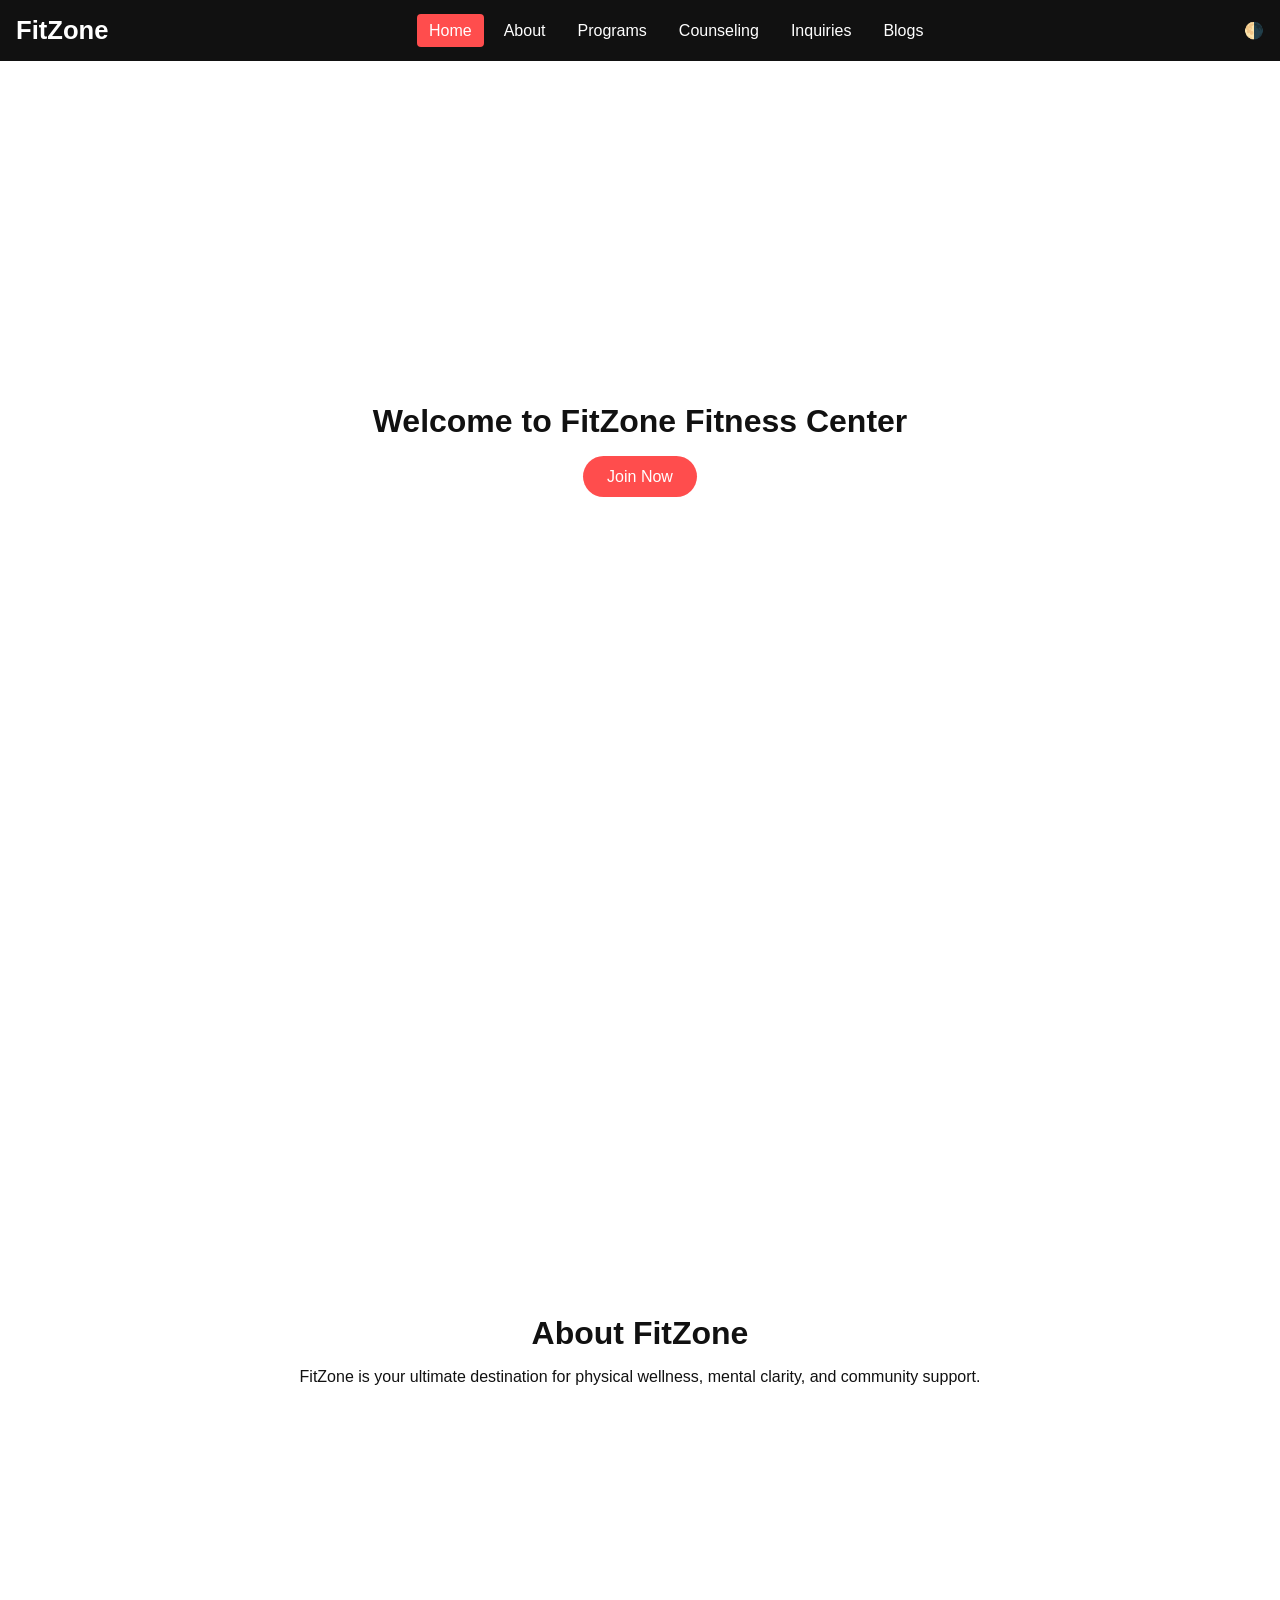
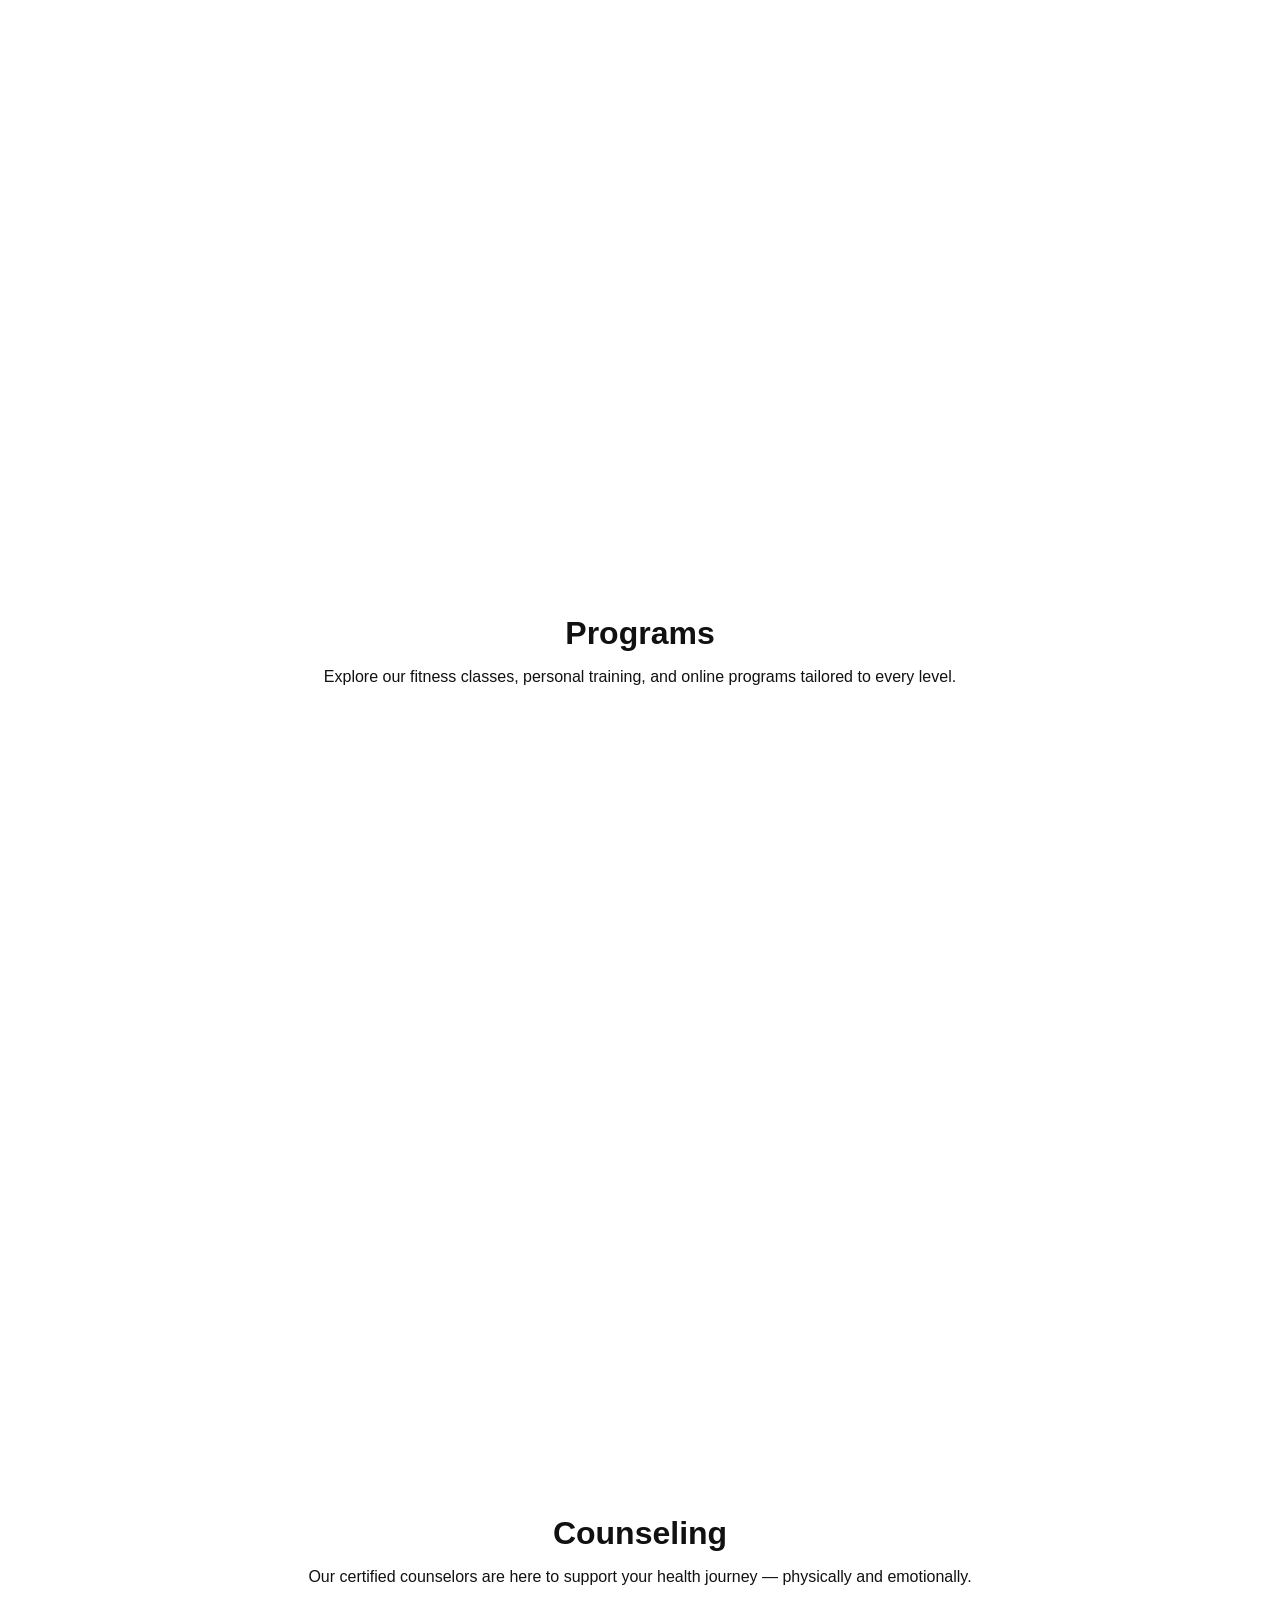
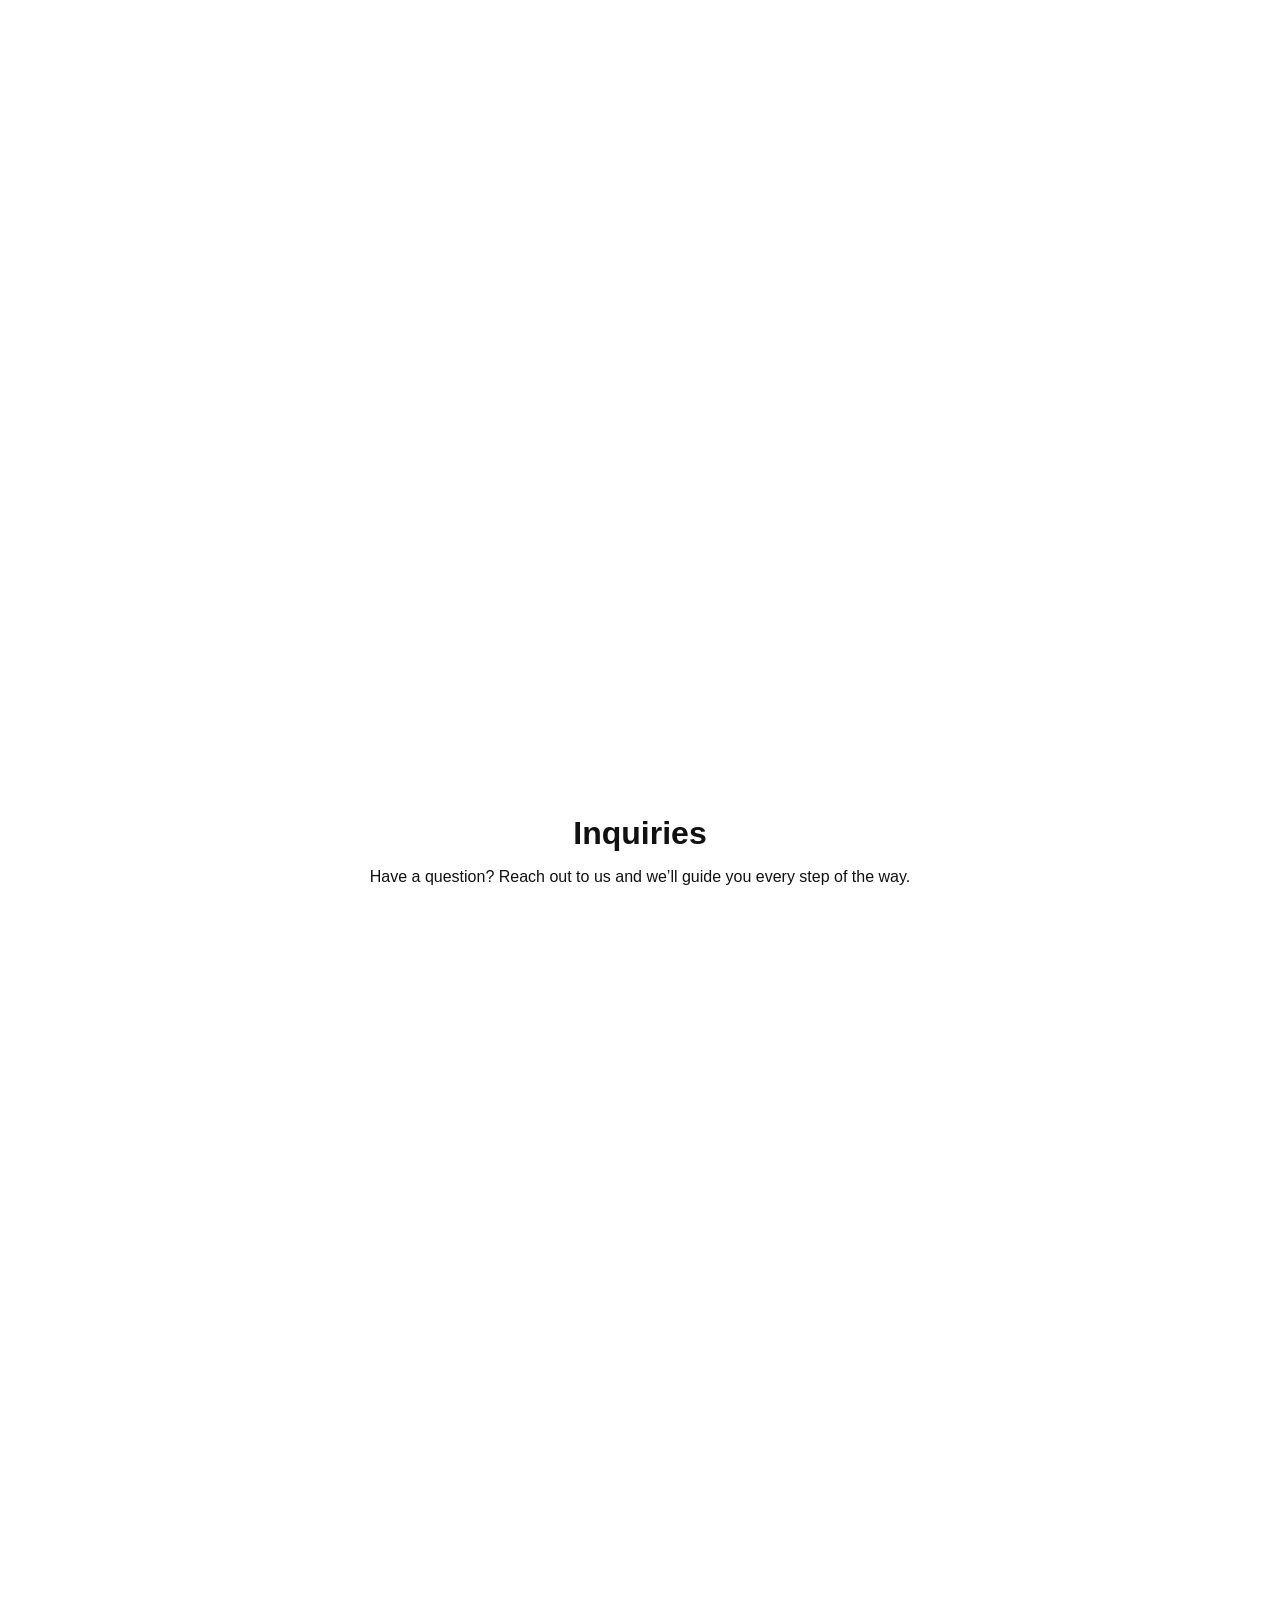
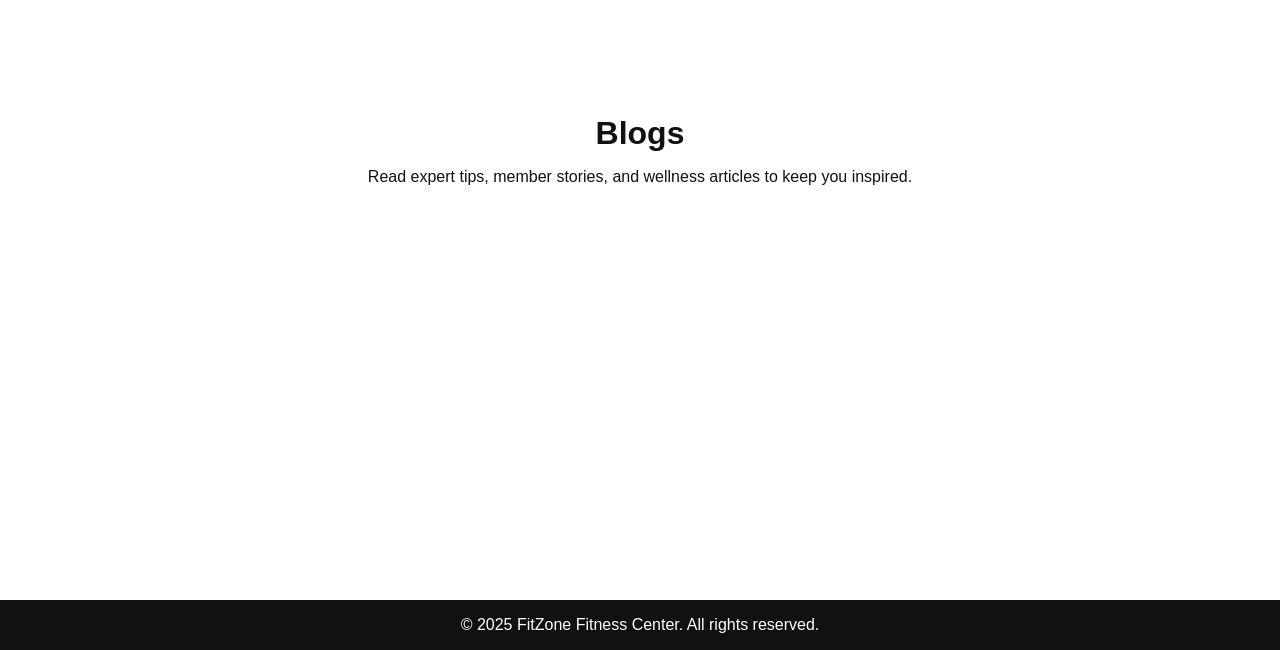
==== index.html @ 246166ff "fix path issue" ====
<!DOCTYPE html>
<html lang="en">
  <head>
    <meta charset="UTF-8" />
    <meta name="viewport" content="width=device-width, initial-scale=1.0" />
    <title>FitZone | Home</title>
    <link rel="stylesheet" href="css/style.css" />
    <script src="js/main.js" defer></script>
  </head>
  <body>
    <!-- Navbar -->
    <header class="navbar">
      <div class="logo">FitZone</div>
      <nav>
        <ul class="nav-links">
          <li><a href="#home" class="active">Home</a></li>
          <li><a href="#about">About</a></li>
          <li><a href="#programs">Programs</a></li>
          <li><a href="#counseling">Counseling</a></li>
          <li><a href="#inquiry">Inquiries</a></li>
          <li><a href="#blogs">Blogs</a></li>
        </ul>
      </nav>
      <button id="toggle-mode" class="toggle-btn">🌗</button>
    </header>

    <div>
      <!-- Home Section -->
      <section class="content" id="home">
        <h1>Welcome to FitZone Fitness Center</h1>
        <a href="signup.html" class="cta">Join Now</a>
      </section>
    </div>

    <div>
      <!-- About Section -->
      <section class="content" id="about">
        <h2>About FitZone</h2>
        <p>
          FitZone is your ultimate destination for physical wellness, mental
          clarity, and community support.
        </p>
      </section>
    </div>

    <div>
      <!-- Programs Section -->
      <section class="content" id="programs">
        <h2>Programs</h2>
        <p>
          Explore our fitness classes, personal training, and online programs
          tailored to every level.
        </p>
      </section>
    </div>

    <div>
      <!-- Counseling Section -->
      <section class="content" id="counseling">
        <h2>Counseling</h2>
        <p>
          Our certified counselors are here to support your health journey —
          physically and emotionally.
        </p>
      </section>
    </div>

    <div>
      <!-- Inquiries Section -->
      <section class="content" id="inquiry">
        <h2>Inquiries</h2>
        <p>
          Have a question? Reach out to us and we’ll guide you every step of the
          way.
        </p>
      </section>
    </div>

    <div>
      <!-- Blogs Section -->
      <section class="content" id="blogs">
        <h2>Blogs</h2>
        <p>
          Read expert tips, member stories, and wellness articles to keep you
          inspired.
        </p>
      </section>
    </div>

    <!-- Footer -->
    <footer>&copy; 2025 FitZone Fitness Center. All rights reserved.</footer>
  </body>
</html>
---- css/style.css ----
/* Reset */
* {
  margin: 0;
  padding: 0;
  box-sizing: border-box;
  font-family: 'Segoe UI', sans-serif;
}

/* Base Layout */
html, body {
  height: 100%;
  scroll-behavior: smooth;
  background-color: #ffffff;
  color: #111;
  font-family: 'Segoe UI', sans-serif;
}

section {
  scroll-margin-top: 70px;
}


body.dark-mode {
  background-color: #121212;
  color: #f1f1f1;
}

main {
  flex: 1;
  padding: 2rem;
}

/* Navbar */
.navbar {
  background-color: #111;
  color: #fff;
  display: flex;
  justify-content: space-between;
  align-items: center;
  padding: 1rem 2rem;
  position: sticky;
  top: 0;
  z-index: 1000;
  width: 100%;
}

.logo {
  font-size: 1.6rem;
  font-weight: bold;
}

.nav-links {
  list-style: none;
  display: flex;
  gap: 1rem;
}

.nav-links a {
  color: white;
  padding: 8px 12px;
  border-radius: 4px;
  text-decoration: none;
  transition: background 0.3s;
}

.nav-links a:hover {
  background-color: #444;
}

.nav-links a.active {
  background-color: #ff4d4d;
  color: white;
}

.navbar {
  position: fixed;
  top: 0;
  z-index: 1000;
}

section {
  scroll-margin-top: 70px;
}

body.dark-mode .navbar,
body.dark-mode footer {
  background-color: #1f1f1f;
}

/* Footer */
footer {
  background-color: #111;
  color: #fff;
  padding: 1rem 0;
  text-align: center;
  margin-top: auto;
}

/* Content Area */
.content {
  width: 100%;
  min-height: 360px;
  height: 100vh;
  padding: 2rem;
  display: flex;
  flex-direction: column;
  justify-content: center;
  align-items: center;
  scroll-margin-top: 80px;
}

.content h2,
.content h1 {
  font-size: 2rem;
  margin-bottom: 1rem;
}

/* CTA Button */
.cta {
  padding: 0.7rem 1.5rem;
  background-color: #ff4d4d;
  color: white;
  border: none;
  border-radius: 30px;
  font-size: 1rem;
  transition: background 0.3s;
  cursor: pointer;
  text-decoration: none;
}

.cta:hover {
  background-color: #e63939;
}

/* Forms */
.form-container {
  max-width: 400px;
  margin: 2rem auto;
  padding: 2rem;
  background-color: #f7f7f7;
  border-radius: 10px;
  box-shadow: 0 0 10px rgba(0,0,0,0.1);
}

/* body.dark-mode .form-container {
  background-color: #2a2a2a;
} */

.form-container h2 {
  margin-bottom: 1rem;
  text-align: center;
}

.form-container form {
  display: flex;
  flex-direction: column;
  gap: 1rem;
}

.form-container input,
.form-container button,
.form-container textarea {
  padding: 0.75rem;
  font-size: 1rem;
  border-radius: 5px;
  border: 1px solid #ccc;
}

.form-container button {
  background-color: #007bff;
  color: white;
  cursor: pointer;
  border: none;
  transition: background 0.3s;
}

.form-container button:hover {
  background-color: #0056b3;
}

/* Table (for Admin Dashboard) */
table {
  width: 100%;
  border-collapse: collapse;
  margin-top: 1rem;
}

th, td {
  padding: 0.75rem;
  border: 1px solid #ccc;
  text-align: left;
}

th {
  background-color: #eee;
}

body.dark-mode th {
  background-color: #333;
}

/* Responsive for 1366x768 */
@media (max-width: 1366px) {
  .navbar {
    flex-direction: row;
    padding: 1rem;
  }

  .nav-links {
    flex-wrap: wrap;
    gap: 0.5rem;
  }

  .hero h1 {
    font-size: 2rem;
  }

  .content {
    padding: 1rem;
  }
}

/* Dark Mode Toggle Button */
.toggle-btn {
  background-color: transparent;
  padding: 0;
  font-size: 1rem;
  border-radius: 0;
  border: none;
  color: #fff;
  cursor: pointer;
  transition: background 0.3s;
}

/* Content section */
body.dark-mode .content {
  background-color: #1a1a1a;
  color: #f1f1f1;
}

/* Form containers */
body.dark-mode .form-container {
  background-color: #2a2a2a;
  color: #fff;
  border: 1px solid #444;
}

/* Inputs and textareas in dark mode */
body.dark-mode .form-container input,
body.dark-mode .form-container textarea {
  background-color: #1e1e1e;
  color: #fff;
  border: 1px solid #555;
}

/* Button */
body.dark-mode .form-container button {
  background-color: #007bff;
  color: #fff;
}

/* Table */
body.dark-mode table {
  background-color: #1f1f1f;
  color: #f1f1f1;
}

body.dark-mode th,
body.dark-mode td {
  border: 1px solid #444;
}

body.dark-mode th {
  background-color: #333;
}

body.dark-mode .content {
  border-bottom: 1px solid #333;
}
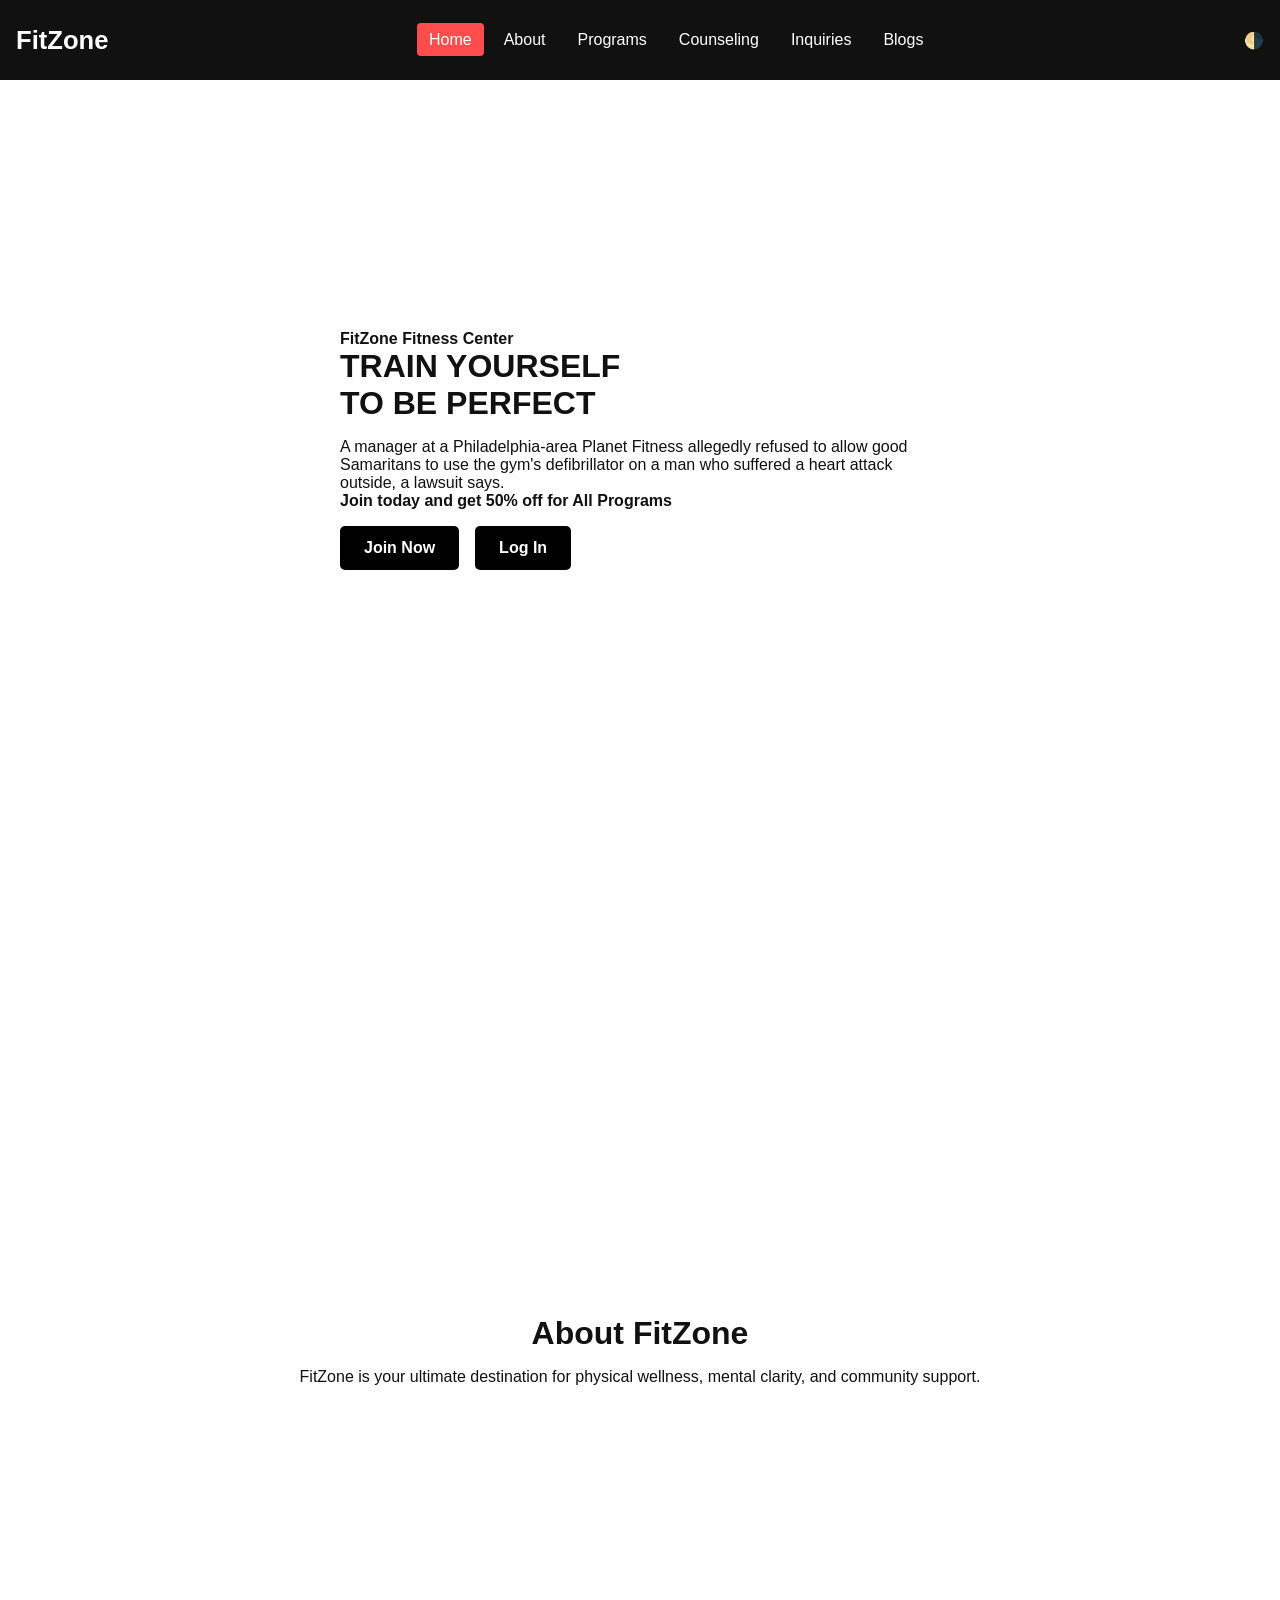
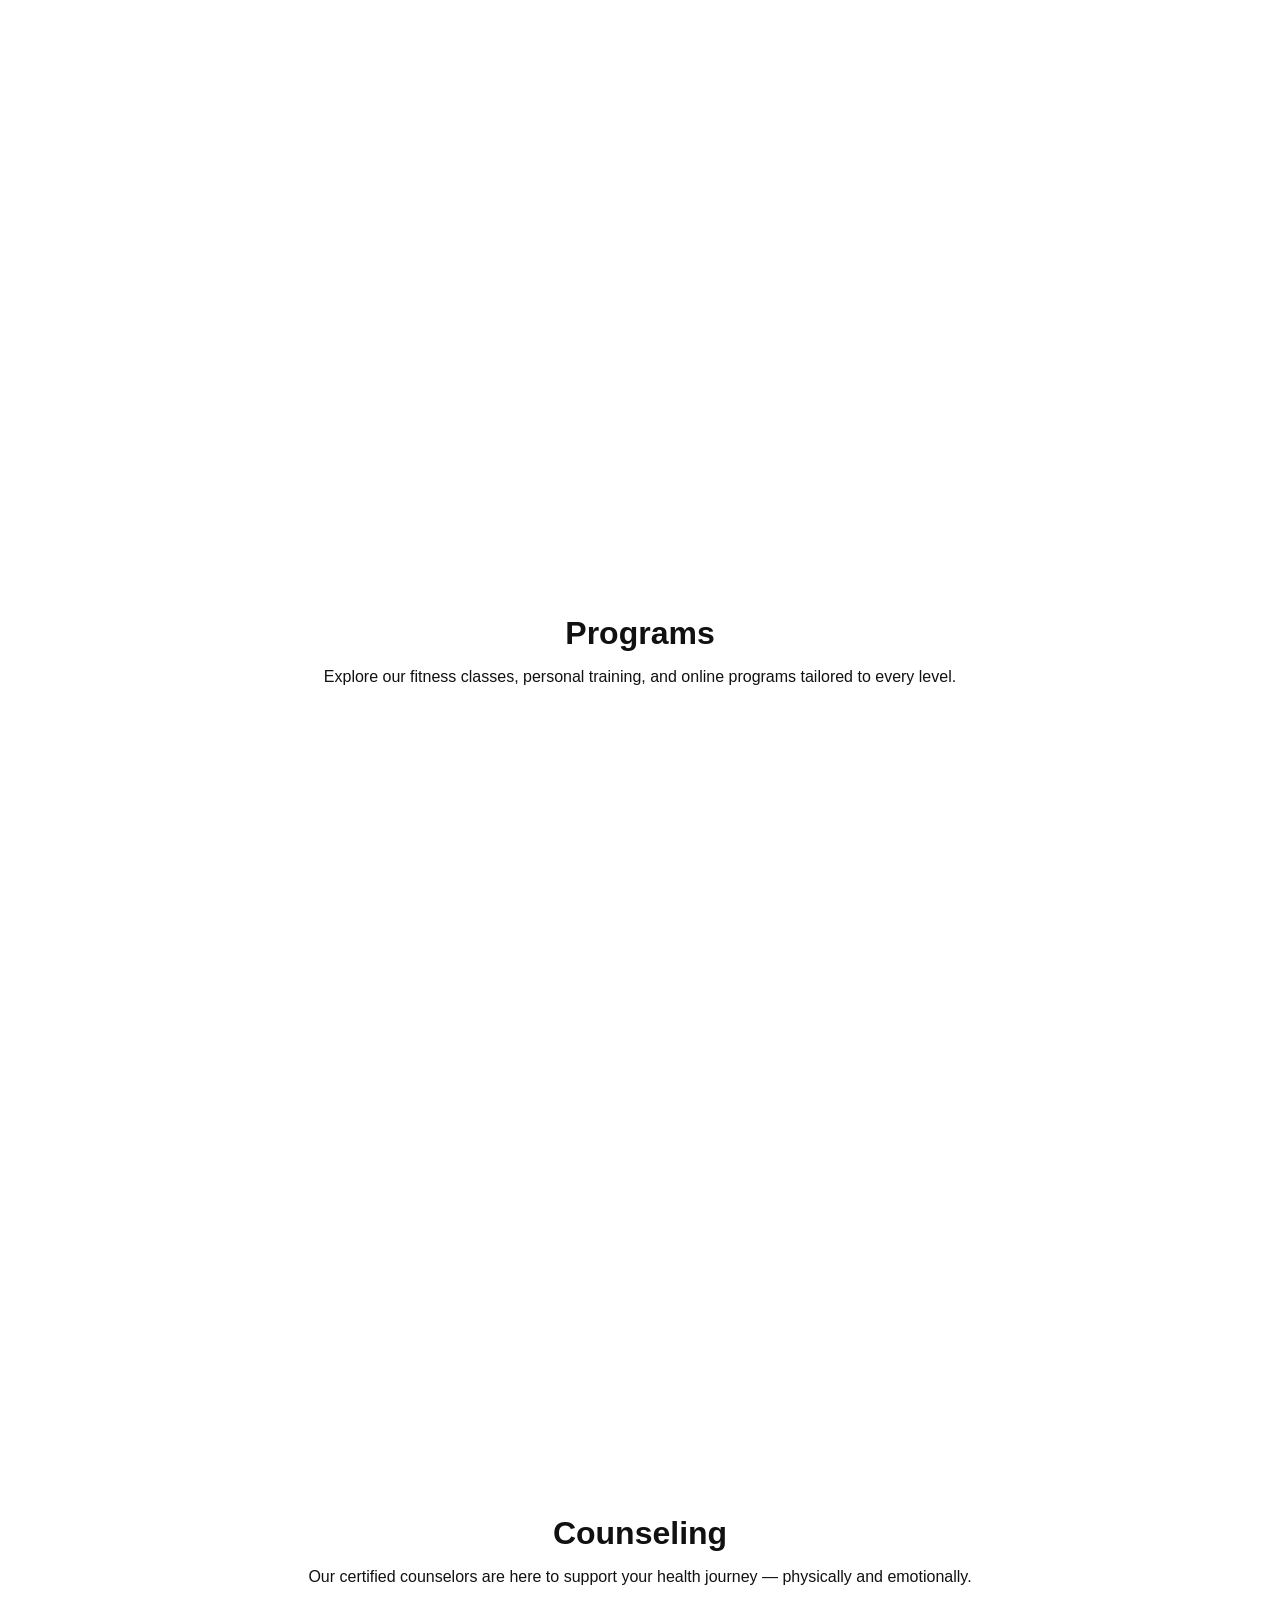
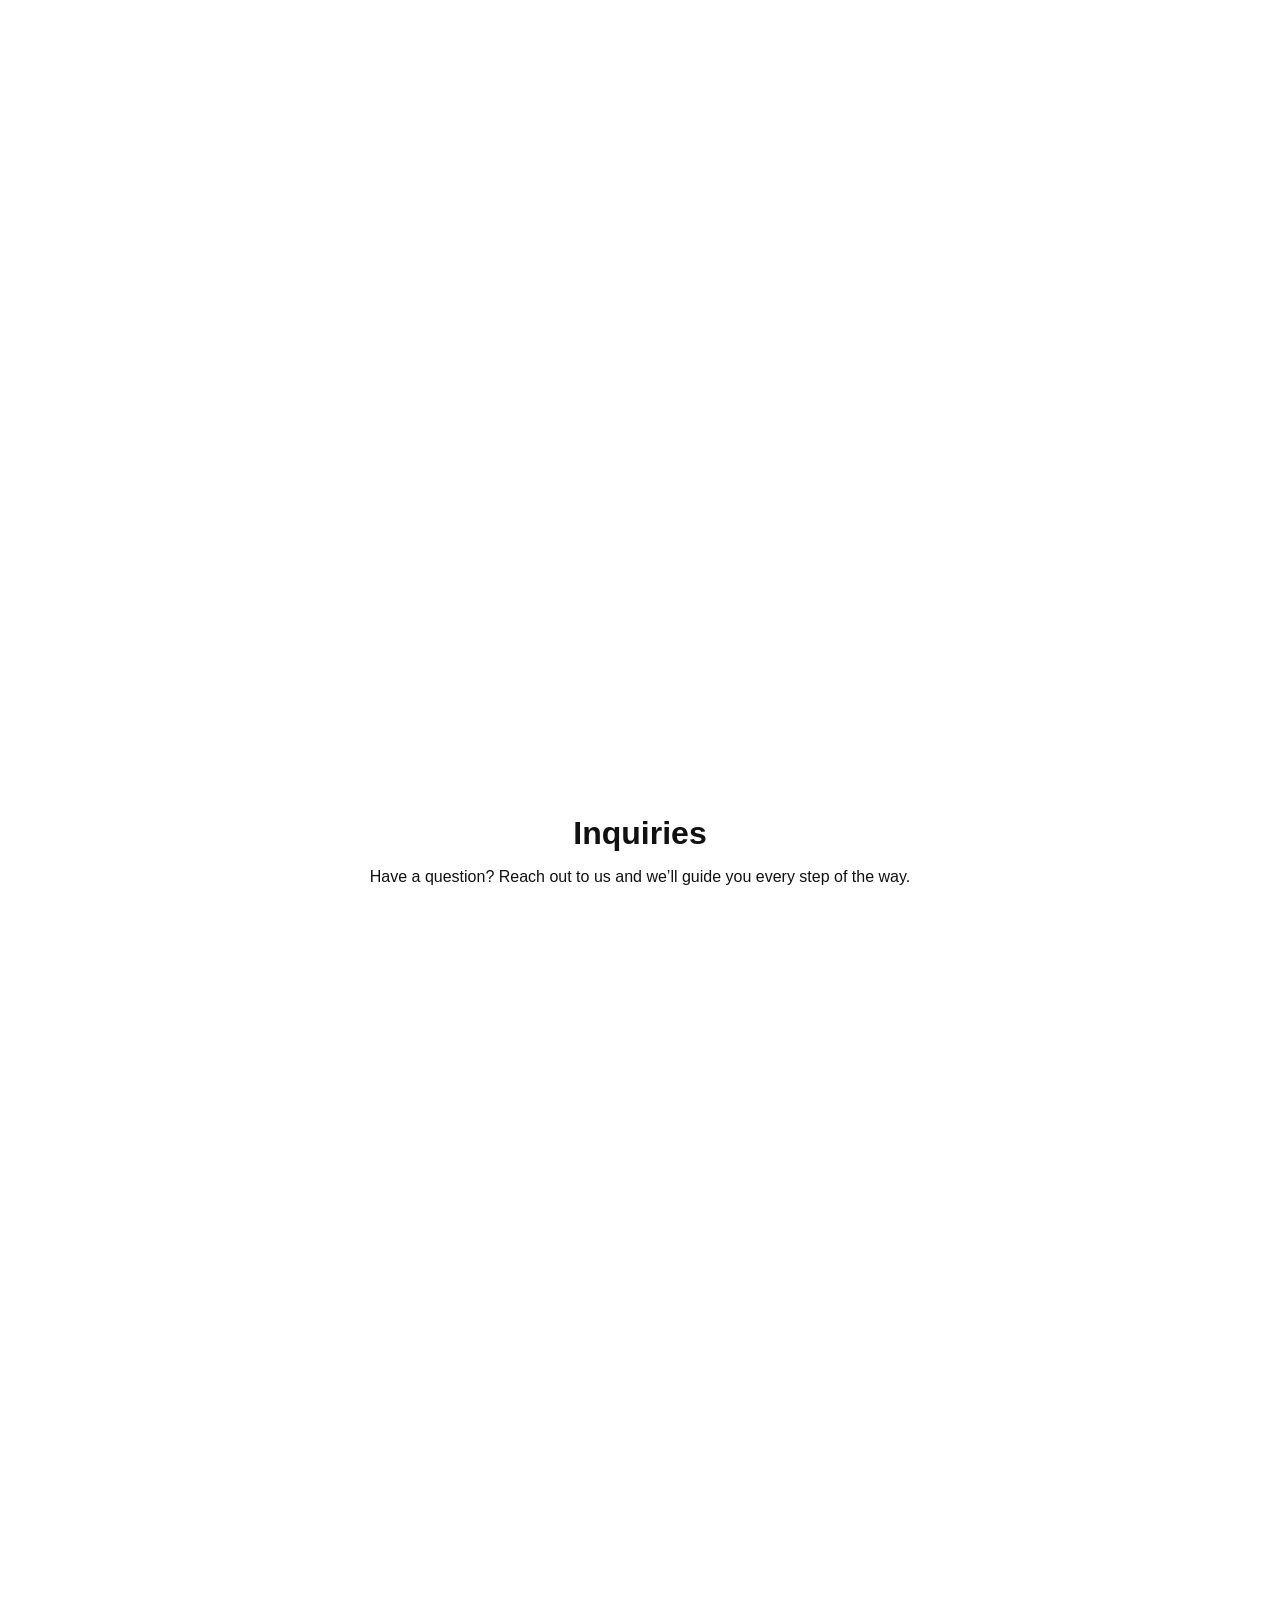
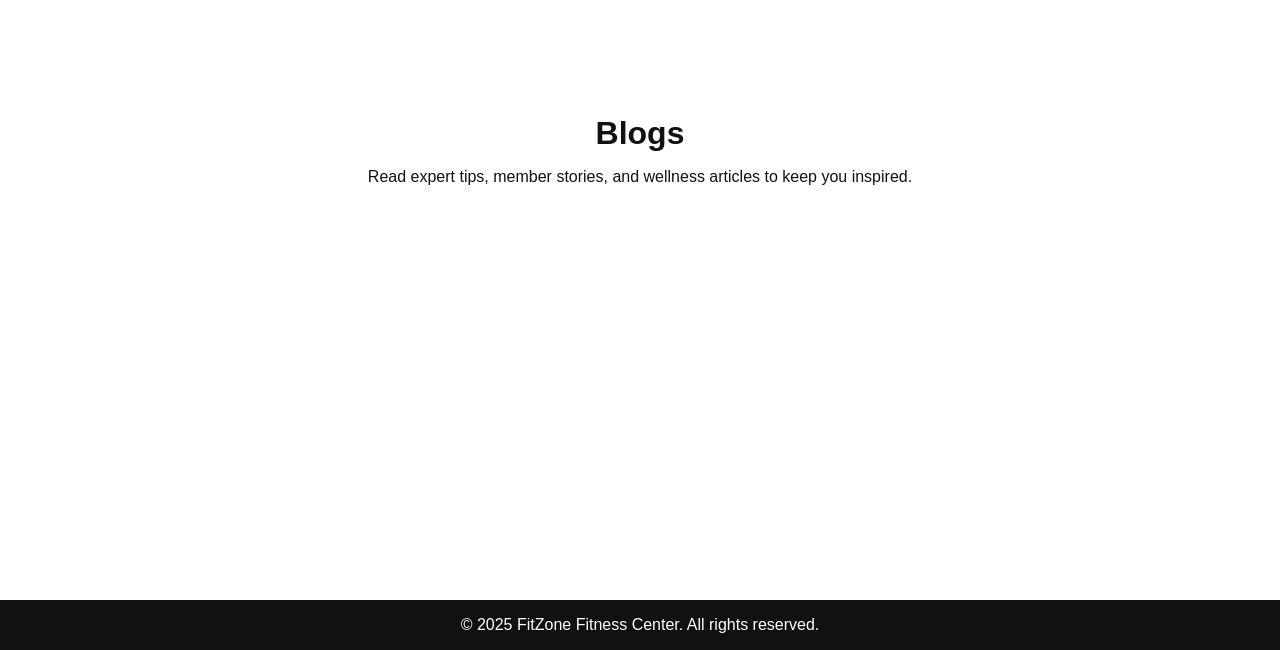
==== commit 10b8fdae: "#002 - implement login and sign up pages" ====
--- a/index.html
+++ b/index.html
@@ -27,8 +27,23 @@
     <div>
       <!-- Home Section -->
       <section class="content" id="home">
-        <h1>Welcome to FitZone Fitness Center</h1>
-        <a href="signup.html" class="cta">Join Now</a>
+        <div class="content-wrapper">
+          <h4>FitZone Fitness Center</h4>
+          <h1>
+            TRAIN YOURSELF <br />
+            TO BE PERFECT
+          </h1>
+          <p>
+            A manager at a Philadelphia-area Planet Fitness allegedly refused to
+            allow good Samaritans to use the gym's defibrillator on a man who
+            suffered a heart attack outside, a lawsuit says.
+          </p>
+          <p><strong>Join today and get 50% off for All Programs</strong></p>
+          <div class="cta-buttons">
+            <a href="signup.html" class="cta">Join Now</a>
+            <a href="login.html" class="cta">Log In</a>
+          </div>
+        </div>
       </section>
     </div>
 
--- a/css/style.css
+++ b/css/style.css
@@ -3,22 +3,22 @@
   margin: 0;
   padding: 0;
   box-sizing: border-box;
-  font-family: 'Segoe UI', sans-serif;
+  font-family: "Segoe UI", sans-serif;
 }
 
 /* Base Layout */
-html, body {
+html,
+body {
   height: 100%;
   scroll-behavior: smooth;
   background-color: #ffffff;
   color: #111;
-  font-family: 'Segoe UI', sans-serif;
+  font-family: "Segoe UI", sans-serif;
 }
 
 section {
   scroll-margin-top: 70px;
 }
-
 
 body.dark-mode {
   background-color: #121212;
@@ -42,6 +42,17 @@
   top: 0;
   z-index: 1000;
   width: 100%;
+  height: 80px;
+}
+
+.social-login i {
+  cursor: pointer;
+  transition: transform 0.2s;
+}
+
+.social-login i:hover {
+  transform: scale(1.2);
+  color: #007bff;
 }
 
 .logo {
@@ -114,6 +125,25 @@
   font-size: 2rem;
   margin-bottom: 1rem;
 }
+/* Content Area */
+.admin-content {
+  width: 100%;
+  margin-top: 60px;
+  min-height: 360px;
+  height: 100vh;
+  padding: 2rem;
+  display: flex;
+  flex-direction: column;
+  /* justify-content: center;
+  align-items: center; */
+  scroll-margin-top: 80px;
+}
+
+.admin-content h2,
+.admin-content h1 {
+  font-size: 2rem;
+  margin-bottom: 1rem;
+}
 
 /* CTA Button */
 .cta {
@@ -132,41 +162,190 @@
   background-color: #e63939;
 }
 
+body.signup-page {
+  font-family: Arial, sans-serif;
+  background-color: #d9e0e2;
+  display: flex;
+  justify-content: center;
+  align-items: center;
+  height: 100vh;
+  margin: 0; /* prevent scrollbars */
+}
+
+/* Sign up container */
+.signup-container {
+  body {
+    font-family: Arial, sans-serif;
+    background-color: #d9e0e2;
+    display: flex;
+    justify-content: center;
+    align-items: center;
+    height: 100vh;
+  }
+
+  display: flex;
+  width: 900px;
+  background-color: #f7f7f7;
+  border-radius: 10px;
+  overflow: hidden;
+  box-shadow: 0 0 20px rgba(0, 0, 0, 0.15);
+}
+
+/* ===== Left Side Image ===== */
+.signup-image {
+  flex: 1;
+}
+
+.signup-image img {
+  width: 100%;
+  height: 100%;
+  object-fit: cover;
+}
+
+/* ===== Right Side Form ===== */
+.signup-form {
+  flex: 1;
+  padding: 2rem;
+  display: flex;
+  flex-direction: column;
+  justify-content: center;
+}
+
+.signup-form h2 {
+  margin-bottom: 1rem;
+  font-size: 1.9rem;
+  text-align: center;
+  font-weight: 900;
+}
+
+/* ===== Social Login Icons ===== */
+.social-login {
+  display: flex;
+  justify-content: center;
+  gap: 1rem;
+  margin: 1rem 0;
+}
+
+/* Divider */
+.divider {
+  text-align: center;
+  margin: 1rem 0;
+  color: #494949;
+}
+
+/* ===== Input Fields ===== */
+.name-fields {
+  display: flex;
+  gap: 0.5rem;
+}
+
+.signup-form input {
+  width: 100%;
+  padding: 0.8rem;
+  margin-bottom: 1rem;
+  border: 1px solid #ccc;
+  border-radius: 6px;
+  font-size: 1rem;
+}
+
+/* ===== Button ===== */
+.signup-form button {
+  margin-left: 338px !important;
+  width: 115px;
+  padding: 0.8rem;
+  background-color: black;
+  color: white;
+  border: none;
+  border-radius: 6px;
+  font-size: 1rem;
+  cursor: pointer;
+  transition: background 0.3s ease;
+}
+
+.signup-form button:hover {
+  background-color: #333;
+}
+
+/* ===== Footer Link ===== */
+.login-link {
+  text-align: center;
+  margin-top: 1rem;
+}
+
+.login-link a {
+  color: #007bff;
+  text-decoration: none;
+}
+
+.login-link a:hover {
+  text-decoration: underline;
+}
+.signup-link {
+  text-align: center;
+  padding-top: 100px;
+  margin-top: 1rem;
+}
+
+.signup-link a {
+  color: #007bff;
+  text-decoration: none;
+}
+
+.signup-link a:hover {
+  text-decoration: underline;
+}
+
 /* Forms */
+.form-container-login {
+  max-width: 800px;
+  height: 550px;
+  margin: 2rem auto;
+  padding: 2rem;
+  background-color: #f7f7f7;
+  border-radius: 10px;
+  box-shadow: 0 0 10px rgba(0, 0, 0, 0.1);
+}
+
 .form-container {
   max-width: 400px;
   margin: 2rem auto;
   padding: 2rem;
   background-color: #f7f7f7;
   border-radius: 10px;
-  box-shadow: 0 0 10px rgba(0,0,0,0.1);
+  box-shadow: 0 0 10px rgba(0, 0, 0, 0.1);
 }
 
 /* body.dark-mode .form-container {
   background-color: #2a2a2a;
 } */
 
-.form-container h2 {
+.form-container,
+.form-container-login h2 {
   margin-bottom: 1rem;
   text-align: center;
 }
 
-.form-container form {
+.form-container,
+.form-container-login form {
   display: flex;
   flex-direction: column;
   gap: 1rem;
 }
 
-.form-container input,
-.form-container button,
-.form-container textarea {
+.form-container,
+.form-container-login input,
+.form-container,
+.form-container-login button,
+.form-container,
+.form-container-login textarea {
   padding: 0.75rem;
   font-size: 1rem;
   border-radius: 5px;
   border: 1px solid #ccc;
 }
 
-.form-container button {
+.form-container,
+.form-container-login button {
   background-color: #007bff;
   color: white;
   cursor: pointer;
@@ -174,7 +353,8 @@
   transition: background 0.3s;
 }
 
-.form-container button:hover {
+.form-container,
+.form-container-login button:hover {
   background-color: #0056b3;
 }
 
@@ -185,7 +365,8 @@
   margin-top: 1rem;
 }
 
-th, td {
+th,
+td {
   padding: 0.75rem;
   border: 1px solid #ccc;
   text-align: left;
@@ -278,3 +459,109 @@
   border-bottom: 1px solid #333;
 }
 
+/* Toast Notification */
+.toast {
+  position: fixed;
+  top: 20px;
+  right: 20px;
+  background-color: #4bb543; /* green for success */
+  color: white;
+  padding: 12px 20px;
+  border-radius: 6px;
+  box-shadow: 0 2px 8px rgba(0, 0, 0, 0.2);
+  z-index: 1000;
+  font-weight: bold;
+}
+
+/* .toast {
+      position: fixed;
+      bottom: 20px;
+      left: 50%;
+      transform: translateX(-50%);
+      background-color: #28a745;
+      color: white;
+      padding: 10px 20px;
+      border-radius: 5px;
+      font-weight: bold;
+      box-shadow: 0 5px 10px rgba(0,0,0,0.2);
+      z-index: 1000;
+    } */
+
+.toast.error {
+  background-color: #f44336; /* red for error */
+}
+
+.error {
+  color: red;
+  font-size: 0.85rem;
+  margin-top: 4px;
+  display: block;
+}
+
+.field-wrapper {
+  margin-bottom: 15px;
+  position: relative;
+}
+
+label.error {
+  color: red;
+  font-size: 12px;
+  position: absolute;
+  top: 48px;
+  left: 1px;
+}
+
+.here-content {
+  display: flex;
+  justify-content: center;
+  align-items: center;
+  background-color: #ffca28; /* bright yellow similar to the image */
+  height: 100vh;
+  padding: 2rem;
+  color: #111;
+  text-align: left;
+}
+
+.content-wrapper {
+  max-width: 600px;
+}
+
+.here-content h4 {
+  font-size: 1rem;
+  font-weight: bold;
+  background-color: #b0bec5; /* gray background */
+  display: inline-block;
+  padding: 0.3rem 0.6rem;
+  margin-bottom: 1rem;
+}
+
+.here-content h1 {
+  font-size: 2.5rem;
+  font-weight: 900;
+  margin-bottom: 1rem;
+}
+
+.here-content p {
+  font-size: 1rem;
+  margin-bottom: 1rem;
+}
+
+.cta-buttons {
+  display: flex;
+  gap: 1rem;
+  margin-top: 1rem;
+}
+
+.cta {
+  padding: 0.8rem 1.5rem;
+  background-color: black;
+  color: white;
+  border-radius: 5px;
+  text-decoration: none;
+  font-weight: bold;
+  transition: background 0.3s;
+}
+
+.cta:hover {
+  background-color: #333;
+}
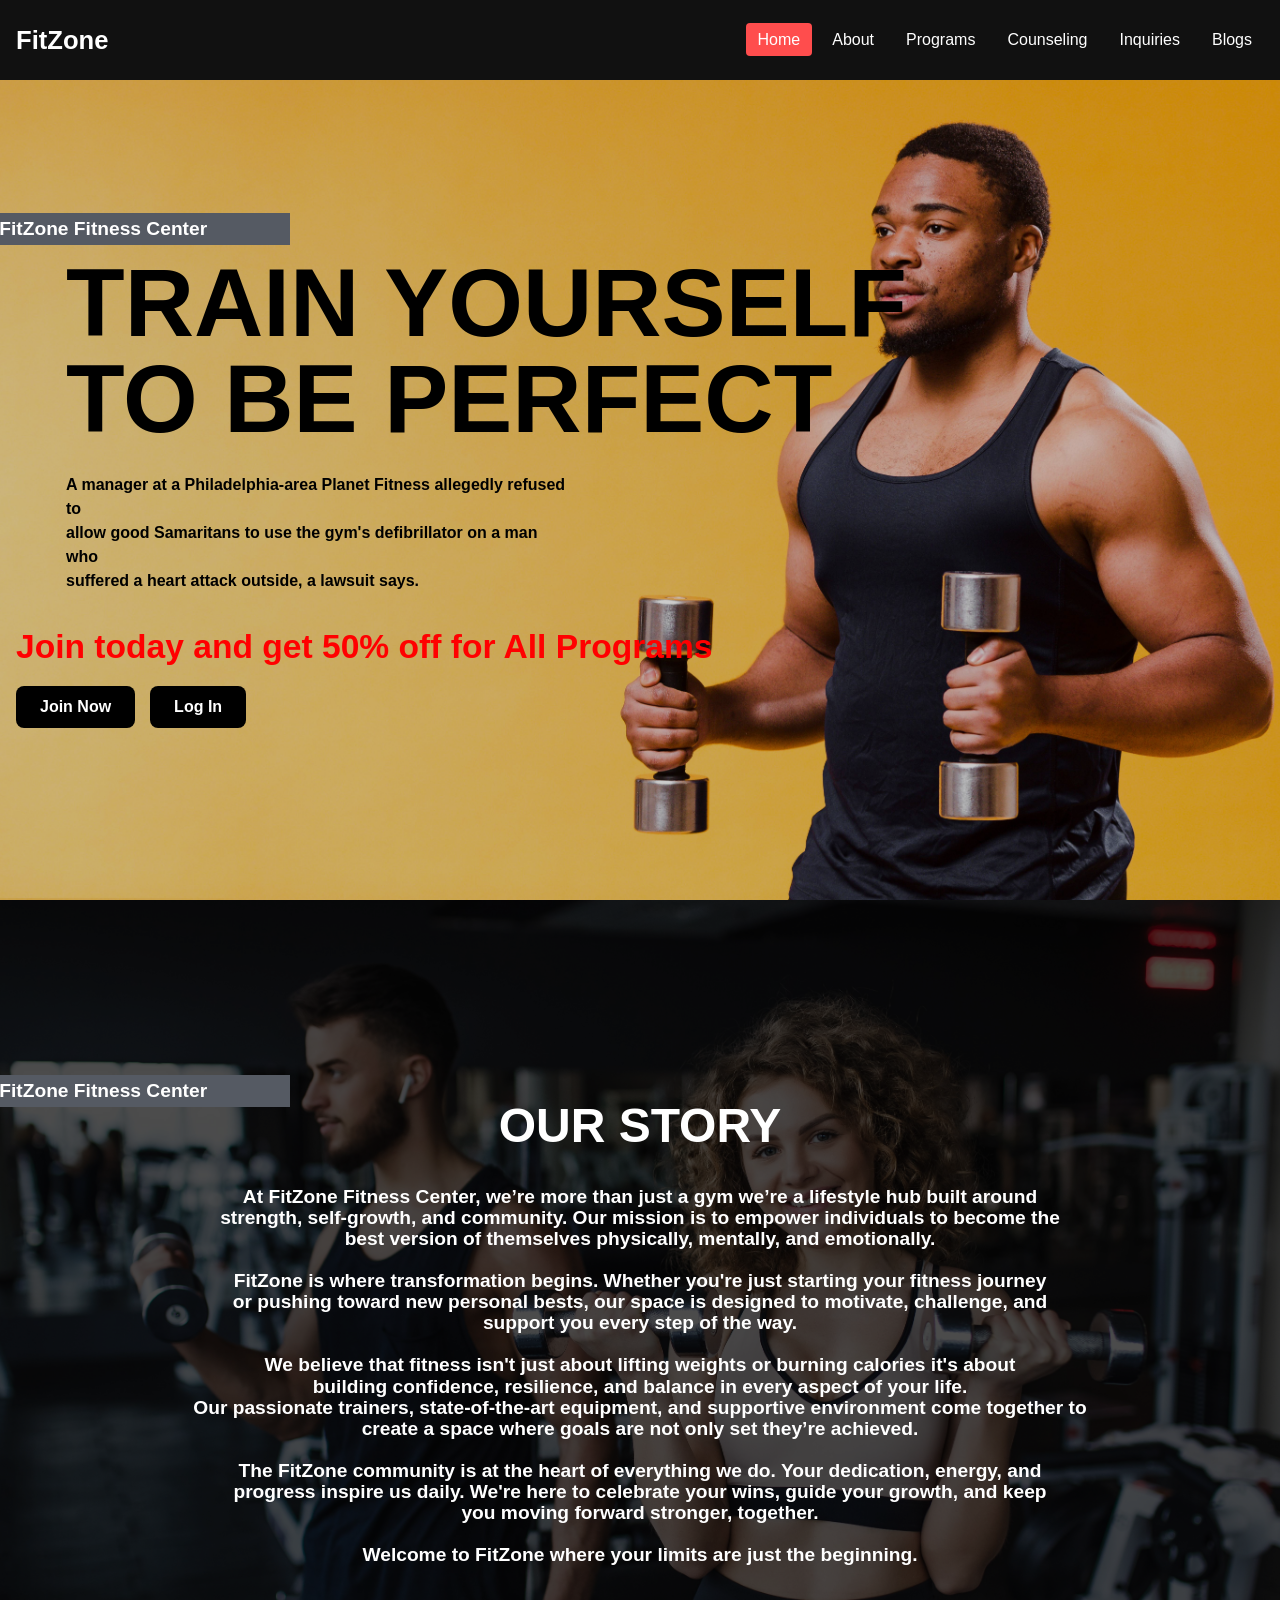
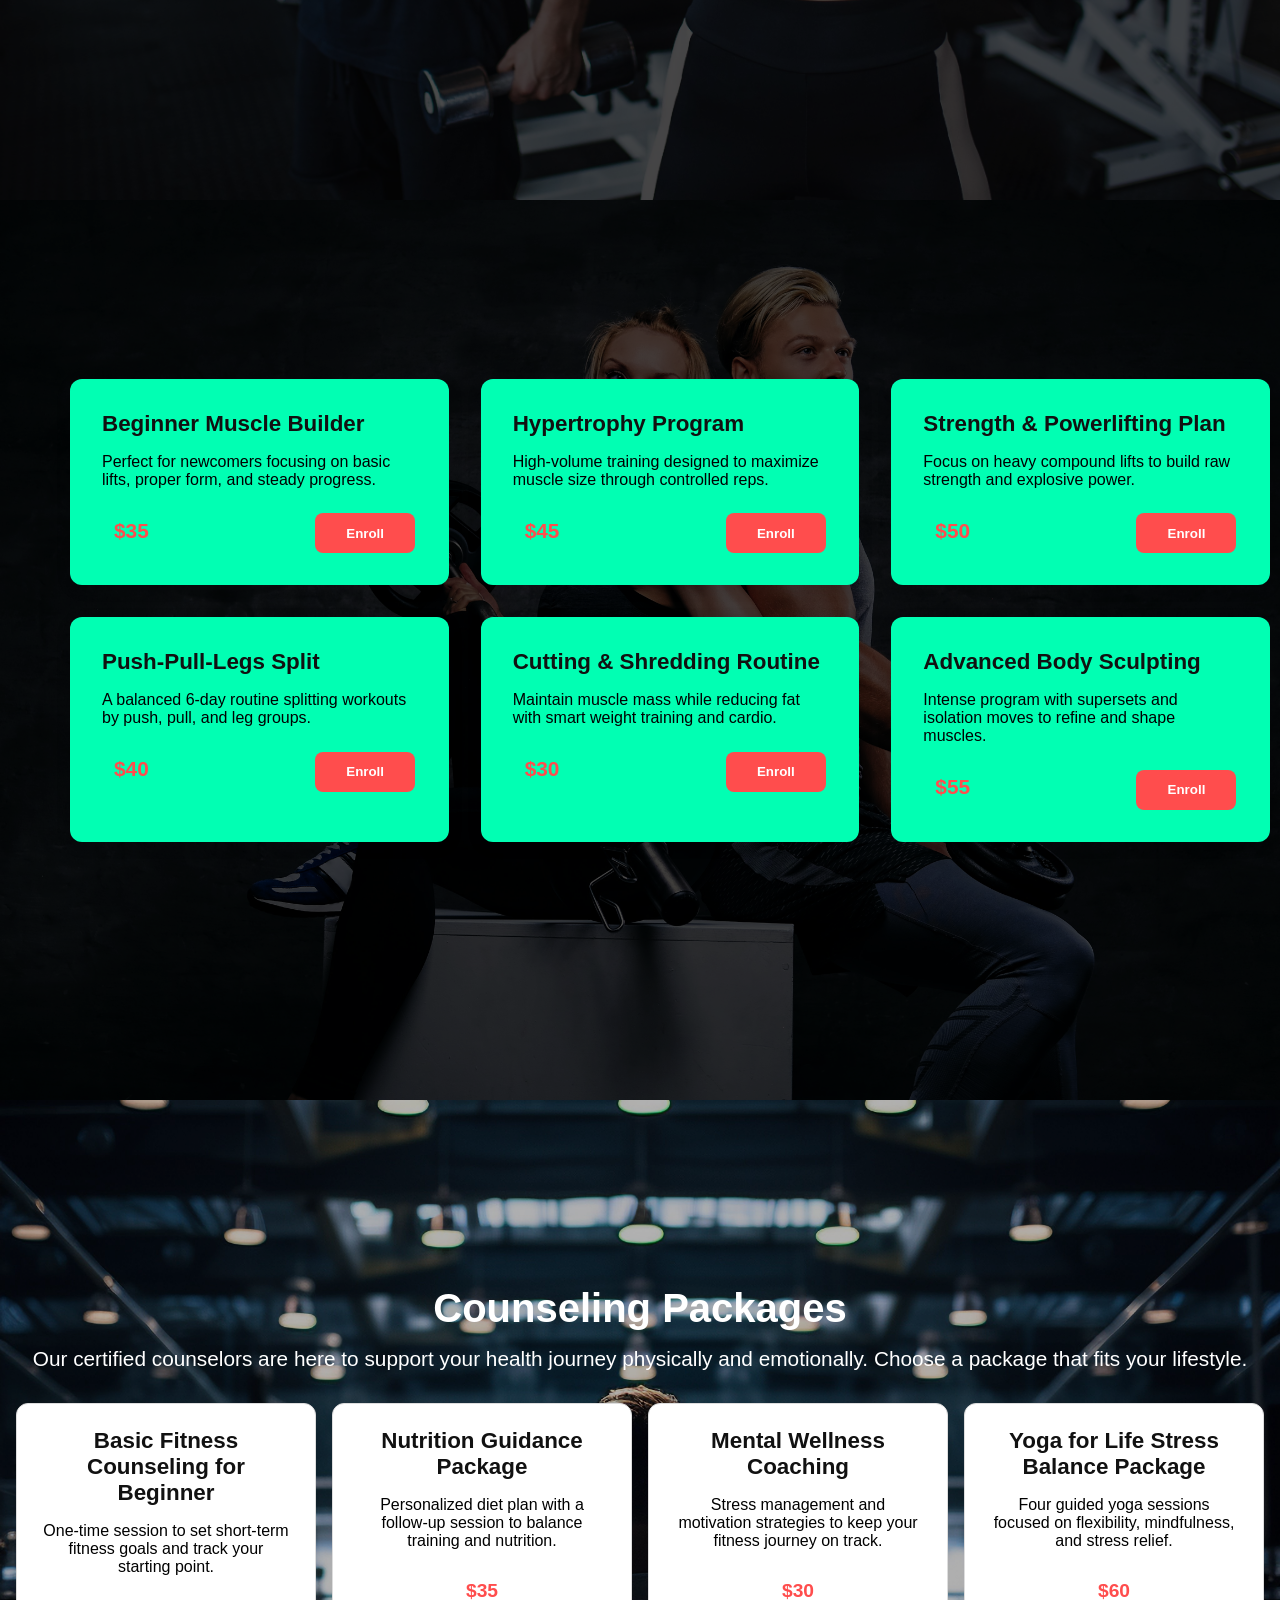
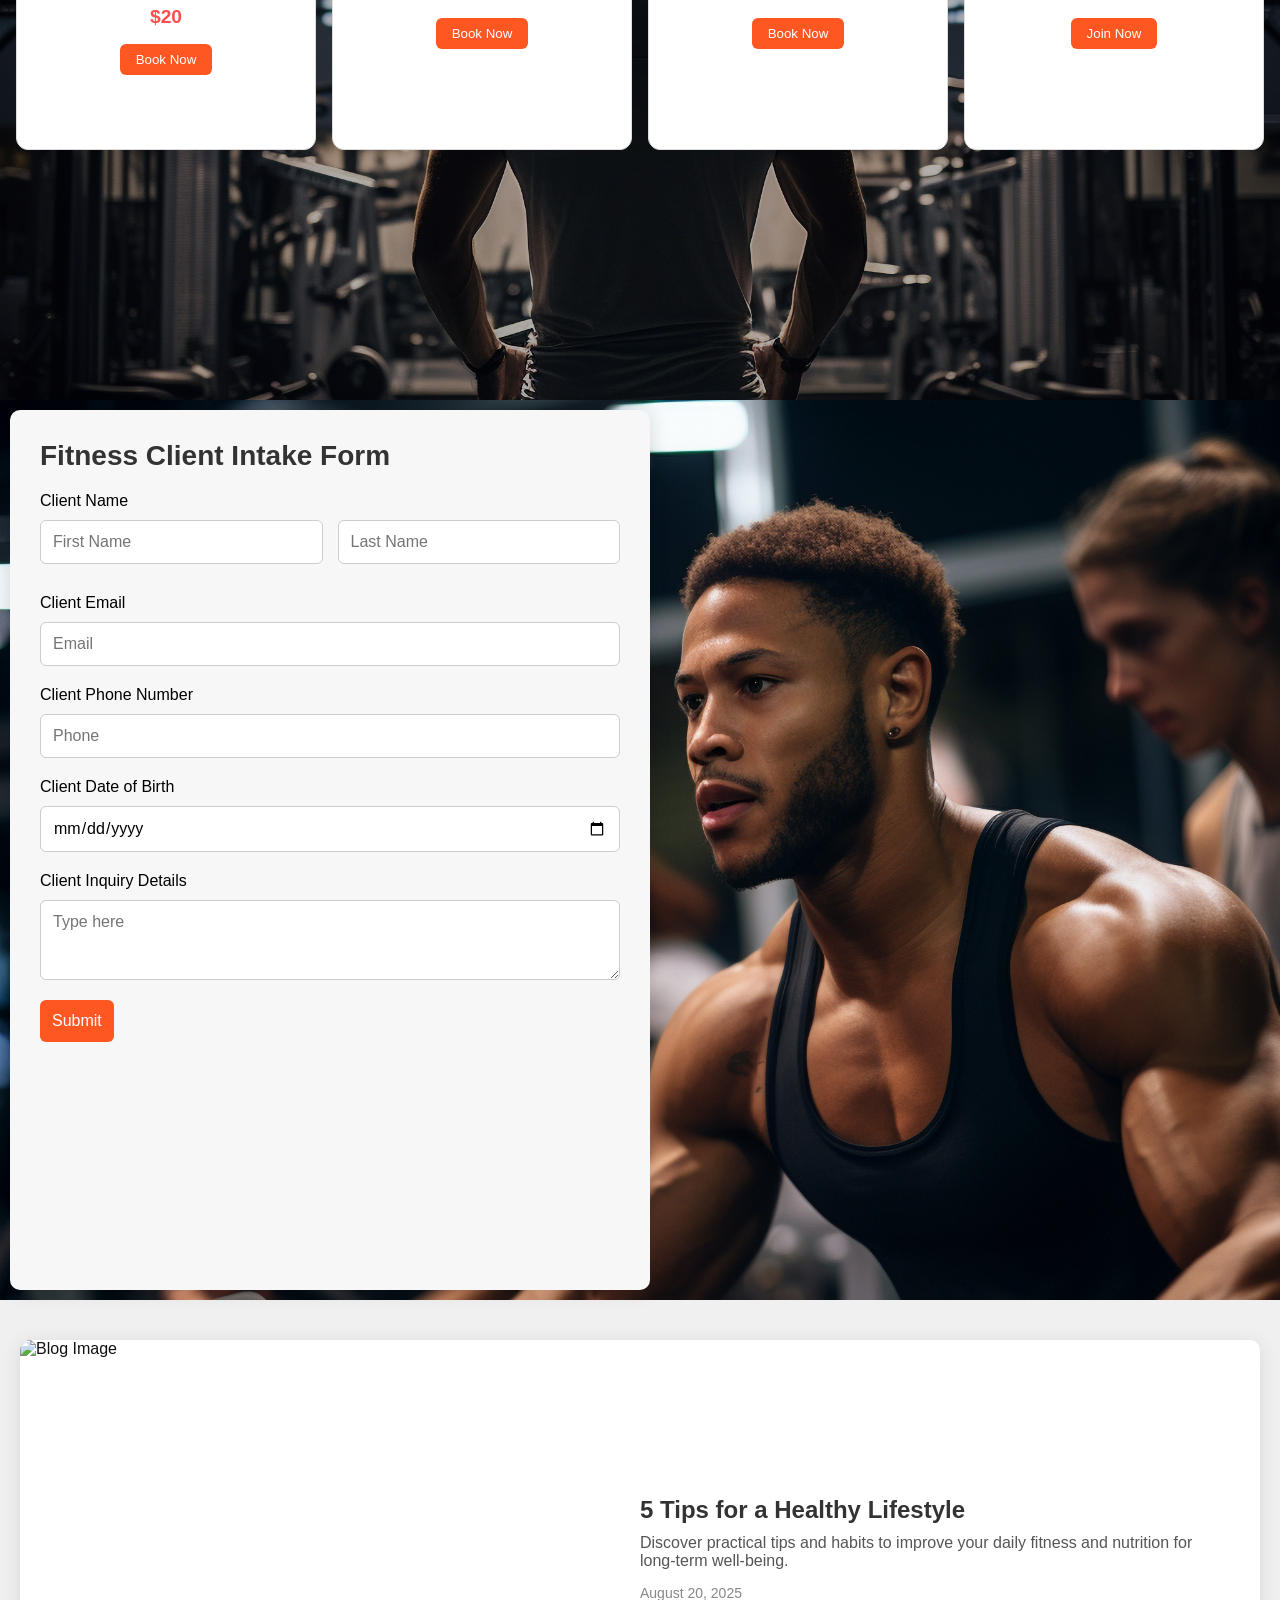
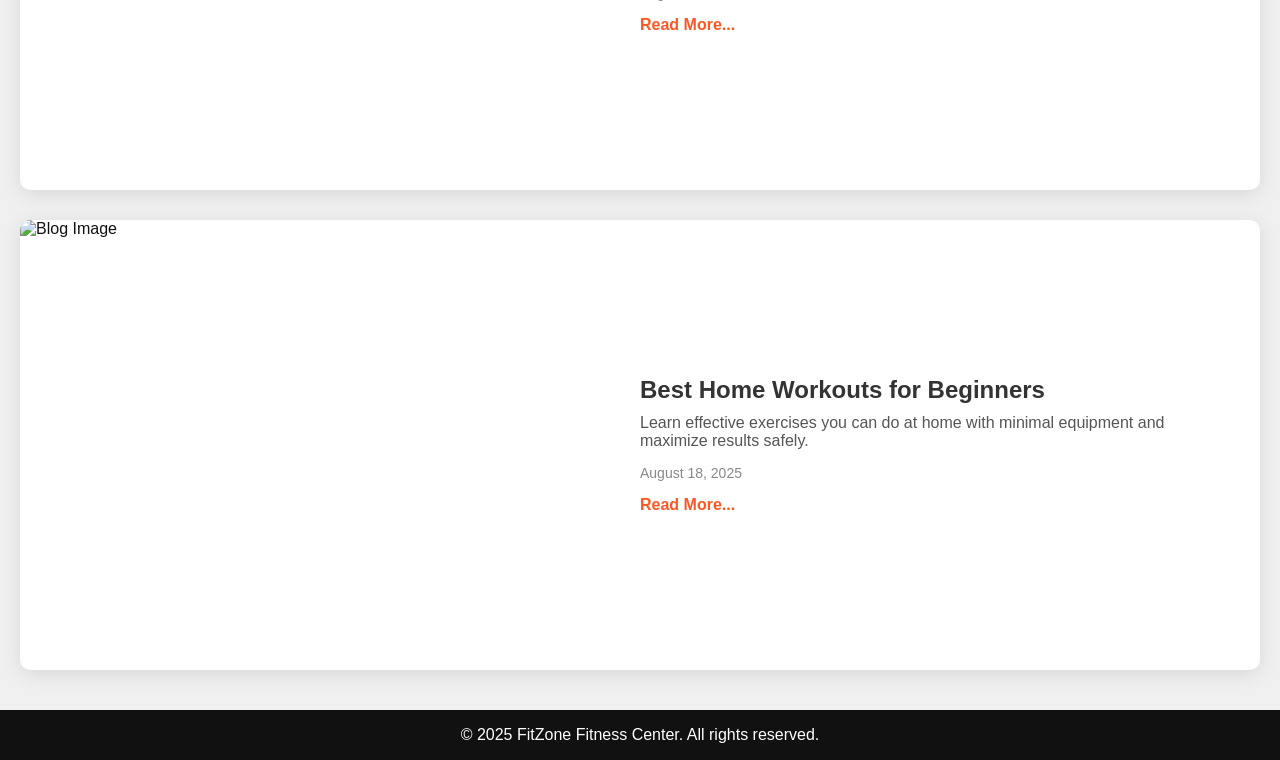
==== commit 9a625f06: "#002 - page implementations" ====
--- a/index.html
+++ b/index.html
@@ -5,6 +5,7 @@
     <meta name="viewport" content="width=device-width, initial-scale=1.0" />
     <title>FitZone | Home</title>
     <link rel="stylesheet" href="css/style.css" />
+    <link rel="stylesheet" href="css/pages.css" />
     <script src="js/main.js" defer></script>
   </head>
   <body>
@@ -21,27 +22,31 @@
           <li><a href="#blogs">Blogs</a></li>
         </ul>
       </nav>
-      <button id="toggle-mode" class="toggle-btn">🌗</button>
     </header>
 
     <div>
       <!-- Home Section -->
       <section class="content" id="home">
         <div class="content-wrapper">
-          <h4>FitZone Fitness Center</h4>
-          <h1>
+          <h4 class="hero-subtitle">FitZone Fitness Center</h4>
+
+          <h1 class="hero-title">
             TRAIN YOURSELF <br />
             TO BE PERFECT
           </h1>
-          <p>
-            A manager at a Philadelphia-area Planet Fitness allegedly refused to
-            allow good Samaritans to use the gym's defibrillator on a man who
+          <h6 class="hero-desc">
+            A manager at a Philadelphia-area Planet Fitness allegedly refused to </br>
+            allow good Samaritans to use the gym's defibrillator on a man who </br>
             suffered a heart attack outside, a lawsuit says.
+          </h6>
+
+          <p class="hero-promo">
+            <strong>Join today and get 50% off for All Programs</strong>
           </p>
-          <p><strong>Join today and get 50% off for All Programs</strong></p>
+
           <div class="cta-buttons">
-            <a href="signup.html" class="cta">Join Now</a>
-            <a href="login.html" class="cta">Log In</a>
+            <a href="signup.html" class="cta-btn">Join Now</a>
+            <a href="login.html" class="cta-btn">Log In</a>
           </div>
         </div>
       </section>
@@ -50,57 +55,277 @@
     <div>
       <!-- About Section -->
       <section class="content" id="about">
-        <h2>About FitZone</h2>
-        <p>
-          FitZone is your ultimate destination for physical wellness, mental
-          clarity, and community support.
-        </p>
+        <div class="content-wrapper">
+          <h4 class="hero-subtitle">FitZone Fitness Center</h4>
+          <h2 class="about-title">
+           OUR STORY
+          </h2>
+          <h6 class="about-desc">
+            At FitZone Fitness Center, we’re more than just a gym we’re a lifestyle hub built around </br> 
+            strength, self-growth, and community. Our mission is to empower individuals to become the </br>
+            best version of themselves  physically, mentally, and emotionally.
+            </br></br>
+            FitZone is where transformation begins. Whether you're just starting your fitness journey </br>
+             or pushing toward new personal bests, our space is designed to motivate, challenge, and </br>
+              support you every step of the way.
+            </br></br>
+
+          We believe that fitness isn't just about lifting weights or burning calories it's about </br>
+          building confidence, resilience, and balance in every aspect of your life. </br>
+          Our passionate trainers, state-of-the-art equipment, and supportive environment come together to </br>
+            create a space where goals are not only set they’re achieved.
+            </br></br>
+
+
+          The FitZone community is at the heart of everything we do. Your dedication, energy, and </br>
+          progress inspire us daily. We're here to celebrate your wins, guide your growth, and keep </br> 
+          you moving forward stronger, together.
+          </br></br>
+
+          Welcome to FitZone where your limits are just the beginning.
+        </h6>
+        </div>
       </section>
     </div>
 
     <div>
       <!-- Programs Section -->
-      <section class="content" id="programs">
-        <h2>Programs</h2>
-        <p>
-          Explore our fitness classes, personal training, and online programs
-          tailored to every level.
-        </p>
+      <section class="programs" id="programs">
+        <div class="content-wrapper">
+          <div class="programs-wrapper">
+
+            <div class="program-card">
+              <h3>Beginner Muscle Builder</h3>
+              <p>
+                Perfect for newcomers focusing on basic lifts, proper form, and steady progress.
+              </p>
+              <span class="price">$35</span>
+              <button class="enrollBtn">Enroll</button>
+            </div>
+
+            <div class="program-card">
+              <h3>Hypertrophy Program</h3>
+              <p>
+                High-volume training designed to maximize muscle size through controlled reps.
+              </p>
+              <span class="price">$45</span>
+              <button class="enrollBtn">Enroll</button>
+            </div>
+
+            <div class="program-card">
+              <h3>Strength & Powerlifting Plan</h3>
+              <p>
+                Focus on heavy compound lifts to build raw strength and explosive power.
+              </p>
+              <span class="price">$50</span>
+              <button class="enrollBtn">Enroll</button>
+            </div>
+
+            <div class="program-card">
+              <h3>Push-Pull-Legs Split</h3>
+              <p>
+                A balanced 6-day routine splitting workouts by push, pull, and leg groups.
+              </p>
+              <span class="price">$40</span>
+              <button class="enrollBtn">Enroll</button>
+            </div>
+
+            <div class="program-card">
+              <h3>Cutting & Shredding Routine</h3>
+              <p>
+                Maintain muscle mass while reducing fat with smart weight training and cardio.
+              </p>
+              <span class="price">$30</span>
+              <button class="enrollBtn">Enroll</button>
+            </div>
+
+            <div class="program-card">
+              <h3>Advanced Body Sculpting</h3>
+              <p>
+                Intense program with supersets and isolation moves to refine and shape muscles.
+              </p>
+              <span class="price">$55</span>
+              <button class="enrollBtn">Enroll</button>
+            </div>
+
+          </div>
+        </div>
       </section>
     </div>
 
     <div>
       <!-- Counseling Section -->
-      <section class="content" id="counseling">
-        <h2>Counseling</h2>
-        <p>
-          Our certified counselors are here to support your health journey —
-          physically and emotionally.
-        </p>
+      <section class="counseling" id="counseling">
+        <div class="content-wrapper">
+          <h2>Counseling Packages</h2>
+          <p>
+            Our certified counselors are here to support your health journey physically and emotionally. Choose a package that fits your lifestyle.
+          </p>
+
+          <div class="counseling-wrapper">
+
+            <div class="counseling-card">
+              <h3>Basic Fitness Counseling for Beginner</h3>
+              <p>
+                One-time session to set short-term fitness goals and track your starting point.
+              </p>
+              <span class="price">$20</span>
+              <button class="enrollBtn">Book Now</button>
+            </div>
+
+            <div class="counseling-card">
+              <h3>Nutrition Guidance Package</h3>
+              <p>
+                Personalized diet plan with a follow-up session to balance training and nutrition.
+              </p>
+              <span class="price">$35</span>
+              <button class="enrollBtn">Book Now</button>
+            </div>
+
+            <div class="counseling-card">
+              <h3>Mental Wellness Coaching</h3>
+              <p>
+                Stress management and motivation strategies to keep your fitness journey on track.
+              </p>
+              <span class="price">$30</span>
+              <button class="enrollBtn">Book Now</button>
+            </div>
+
+            <div class="counseling-card">
+              <h3>Yoga for Life Stress Balance Package</h3>
+              <p>
+                Four guided yoga sessions focused on flexibility, mindfulness, and stress relief.
+              </p>
+              <span class="price">$60</span>
+              <button class="enrollBtn">Join Now</button>
+            </div>
+            <!-- <div class="counseling-card">
+              <h3>Premium Transformation Counseling</h3>
+              <p>
+                8-week plan combining fitness, nutrition, and mindset coaching for lasting results.
+              </p>
+              <span class="price">$120</span>
+              <button class="enrollBtn">Book Now</button>
+            </div>
+
+            <div class="counseling-card">
+              <h3>Couples / Friends Package</h3>
+              <p>
+                Train and grow together with joint counseling sessions tailored for two people.
+              </p>
+              <span class="price">$70</span>
+              <button class="enrollBtn">Book Now</button>
+            </div> -->
+
+          </div>
+        </div>
       </section>
     </div>
 
     <div>
-      <!-- Inquiries Section -->
-      <section class="content" id="inquiry">
-        <h2>Inquiries</h2>
-        <p>
-          Have a question? Reach out to us and we’ll guide you every step of the
-          way.
-        </p>
-      </section>
-    </div>
-
-    <div>
-      <!-- Blogs Section -->
-      <section class="content" id="blogs">
-        <h2>Blogs</h2>
-        <p>
-          Read expert tips, member stories, and wellness articles to keep you
-          inspired.
-        </p>
-      </section>
-    </div>
+     <!-- Inquiries Section -->
+    <section class="inquiry" id="inquiry">
+      <div class="inquiry-container">
+        <div class="inquiry-form">
+          <h2>Fitness Client Intake Form</h2>
+
+          <form id="client-form" novalidate>
+            <!-- Name -->
+            <div class="form-label">
+              <label>Client Name</label>
+            </div>
+            <div class="name-row">
+              <div class="field-wrapper">
+              <input type="text" id="first-name" placeholder="First Name" />
+              <label class="error" id="first-name-error"></label>
+            </div>
+            <div class="field-wrapper">
+              <input type="text" id="last-name" placeholder="Last Name" />
+              <label class="error" id="last-name-error"></label>
+            </div>
+            </div>
+
+            <!-- Email & Phone -->
+             <div class="form-label" style="margin-top: 10px;">
+            <label>Client Email</label>
+             </div>
+
+            <div class="field-wrapper">
+              <input type="email" id="email" placeholder="Email" />
+              <label class="error" id="email-error"></label>
+            </div>
+
+            <div class="form-label" style="margin-top: 10px;">
+            <label>Client Phone Number</label>
+             </div>
+            <div class="field-wrapper">
+              <input type="tel" id="phone" placeholder="Phone" />
+              <label class="error" id="phone-error"></label>
+            </div>
+
+            <!-- DOB -->
+             <div class="form-label" style="margin-top: 10px;">
+            <label>Client Date of Birth</label>
+             </div>
+
+            <div class="field-wrapper">
+              <input type="date" id="dob" />
+              <label class="error" id="dob-error"></label>
+            </div>
+
+            <!-- Inquiry -->
+                 <div class="form-label" style="margin-top: 10px;">
+            <label>Client Inquiry Details</label>
+             </div>
+
+            <div class="field-wrapper">
+              <textarea id="inquiry-details" placeholder="Type here"></textarea>
+              <label class="error" style="margin-top: 30px;" id="inquiry-details-error"></label>
+            </div>
+
+            <button id="submit-btn" type="submit">Submit</button>
+          </form>
+        </div>
+  </div>
+</section>
+
+    </div>
+
+    <div>
+      <!-- Blog Post Section -->
+        <section class="blogs" id="blogs">
+        <div class="blog-container">
+        <!-- Left Side Image -->
+        <div class="blog-image">
+        <img src="./css/assets/women3.jpg" alt="Blog Image" />
+        </div>
+
+        <!-- Right Side Content -->
+        <div class="blog-content">
+        <h3>5 Tips for a Healthy Lifestyle</h3>
+        <p>Discover practical tips and habits to improve your daily fitness and nutrition for long-term well-being.</p>
+        <span class="blog-date">August 20, 2025</span>
+        <a href="#" class="read-more">Read More...</a>
+        </div>
+        </div>
+
+        <!-- Add more blog cards -->
+        <div class="blog-container">
+        <div class="blog-image">
+        <img src="./css//assets//man1.jpg" alt="Blog Image" />
+        </div>
+        <div class="blog-content">
+        <h3>Best Home Workouts for Beginners</h3>
+        <p>Learn effective exercises you can do at home with minimal equipment and maximize results safely.</p>
+        <span class="blog-date">August 18, 2025</span>
+        <a href="#" class="read-more">Read More...</a>
+        </div>
+        </div>
+        </section>
+
+    </div>
+
+    
 
     <!-- Footer -->
     <footer>&copy; 2025 FitZone Fitness Center. All rights reserved.</footer>
--- a/css/style.css
+++ b/css/style.css
@@ -315,10 +315,6 @@
   box-shadow: 0 0 10px rgba(0, 0, 0, 0.1);
 }
 
-/* body.dark-mode .form-container {
-  background-color: #2a2a2a;
-} */
-
 .form-container,
 .form-container-login h2 {
   margin-bottom: 1rem;
@@ -473,20 +469,6 @@
   font-weight: bold;
 }
 
-/* .toast {
-      position: fixed;
-      bottom: 20px;
-      left: 50%;
-      transform: translateX(-50%);
-      background-color: #28a745;
-      color: white;
-      padding: 10px 20px;
-      border-radius: 5px;
-      font-weight: bold;
-      box-shadow: 0 5px 10px rgba(0,0,0,0.2);
-      z-index: 1000;
-    } */
-
 .toast.error {
   background-color: #f44336; /* red for error */
 }
@@ -544,12 +526,6 @@
 .here-content p {
   font-size: 1rem;
   margin-bottom: 1rem;
-}
-
-.cta-buttons {
-  display: flex;
-  gap: 1rem;
-  margin-top: 1rem;
 }
 
 .cta {
@@ -565,3 +541,589 @@
 .cta:hover {
   background-color: #333;
 }
+
+/* Home section  */
+#home {
+  background: url("assets/heroBg.jpg") no-repeat center top/cover;
+  height: 100vh; /* Full screen */
+  display: flex;
+  align-items: center;
+  justify-content: center;
+  color: white; /* text color for contrast */
+  text-align: center;
+  position: relative;
+}
+
+#home .content-wrapper {
+  width: 100%;
+  margin-top: 40px;
+  max-width: 100%;
+  position: relative;
+  z-index: 2;
+  display: flex;
+  flex-direction: column;
+  justify-content: start;
+}
+
+#home .hero-subtitle {
+  width: 30%;
+  font-size: 1.2rem;
+  font-weight: 700;
+  margin-left: -100px;
+  background: #555a63;
+  display: inline-block;
+  padding: 5px 10px;
+}
+
+#home .hero-title {
+  text-align: left;
+  font-size: 6rem;
+  color: #000000;
+  font-weight: 900;
+  line-height: 1;
+  margin: 0px 301px 16px 40px;
+  padding: 10px;
+  display: inline-block;
+}
+
+#home .hero-desc {
+  text-align: left;
+  margin-left: 50px;
+  width: 40%;
+  font-size: 1rem;
+  line-height: 1.5;
+  color: #000000;
+  margin-bottom: 15px;
+}
+
+#home .hero-promo {
+  text-align: left;
+  margin-left: 50px;
+  font-size: 0.5rem;
+  color: #ff0000;
+  font-weight: 500;
+  font-size: 2.1rem;
+  font-weight: bold;
+  margin: 20px 0;
+}
+
+#home .cta-buttons {
+  display: flex;
+  gap: 15px;
+}
+
+#home .cta-btn {
+  background: #000;
+  color: #fff;
+  padding: 12px 24px;
+  border-radius: 8px;
+  text-decoration: none;
+  font-weight: bold;
+  transition: 0.3s;
+}
+
+#home .cta-btn:hover {
+  background: #333;
+}
+
+/* Optional: Add dark overlay for better text visibility */
+#home::before {
+  content: "";
+  position: absolute;
+  top: 0;
+  left: 0;
+  width: 100%;
+  height: 100%;
+  background: rgba(0, 0, 0, 0.2); /* semi-transparent overlay */
+  z-index: 1;
+}
+
+/* About section  */
+#about {
+  background: url("assets/servicesBg.jpg") no-repeat center top/cover;
+  height: 100vh; /* Full screen */
+  display: flex;
+  align-items: center;
+  justify-content: center;
+  color: white; /* text color for contrast */
+  text-align: center;
+  position: relative;
+}
+
+#about .content-wrapper {
+  width: 100%;
+  margin-top: 40px;
+  max-width: 100%;
+  position: relative;
+  z-index: 2;
+  display: flex;
+  flex-direction: column;
+  justify-content: start;
+}
+
+#about .about-title {
+  margin-top: -15px;
+  text-align: center;
+  font-size: 3rem;
+  font-weight: 900;
+  line-height: 1;
+  padding: 10px;
+  display: inline-block;
+}
+
+#about .hero-subtitle {
+  width: 30%;
+  font-size: 1.2rem;
+  font-weight: 700;
+  margin-top: -75px;
+  margin-left: -100px;
+  background: #555a63;
+  display: inline-block;
+  padding: 5px 10px;
+}
+
+#about .about-desc {
+  color: #ffffff;
+  margin-bottom: 15px;
+  text-align: center;
+  font-size: 1.2rem;
+  line-height: 1.1;
+  padding: 10px;
+  display: inline-block;
+}
+
+/* Optional: Add dark overlay for better text visibility */
+#about::before {
+  content: "";
+  position: absolute;
+  top: 0;
+  left: 0;
+  width: 100%;
+  height: 100%;
+  background: rgba(0, 0, 0, 0.7); /* semi-transparent overlay */
+  z-index: 1;
+}
+
+#about .content-wrapper {
+  position: relative;
+  z-index: 2; /* bring text above overlay */
+}
+/* programs section  */
+#programs {
+  background: url("assets/programBg.jpg") no-repeat center top/cover;
+  height: 100vh; /* Full screen */
+  display: flex;
+  align-items: center;
+  justify-content: center;
+  color: white; /* text color for contrast */
+  text-align: center;
+  position: relative;
+}
+
+#programs .content-wrapper {
+  width: 100%;
+  max-width: 100%;
+  margin-left: 70px;
+  position: relative;
+  z-index: 2;
+  display: flex;
+  flex-direction: column;
+  justify-content: center;
+}
+
+#programs .programs-wrapper {
+  width: 100%;
+  color: #ffff;
+  max-width: 1200px;
+  display: grid;
+  grid-template-columns: repeat(auto-fit, minmax(280px, 1fr));
+  gap: 2rem;
+  margin-top: -5rem;
+}
+
+#programs .program-card {
+  background: #01ffb3;
+  padding: 2rem;
+  border-radius: 12px;
+  box-shadow: 0 4px 15px rgba(0, 0, 0, 0.1);
+  transition: transform 0.3s, box-shadow 0.3s;
+  text-align: left;
+}
+
+#programs .program-card h3 {
+  font-size: 1.4rem;
+  font-weight: 700;
+  margin-bottom: 1rem;
+  color: #111;
+}
+
+#programs .program-card p {
+  font-size: 1rem;
+  color: #000000;
+  margin-bottom: 1.5rem;
+}
+
+#programs .program-card .price {
+  display: inline-block;
+  font-size: italic;
+  font-weight: bold;
+  font-size: 1.3rem;
+  color: #ff4d4d;
+  padding: 6px 12px;
+}
+
+#programs .program-card .enrollBtn {
+  margin-left: 150px !important;
+  display: inline-block;
+  color: #ffffff;
+  font-weight: bold;
+  background: #ff4d4d;
+  width: 100px;
+  height: 40px;
+  border: none;
+  padding: 6px 12px;
+  border-radius: 8px;
+  cursor: pointer;
+}
+#programs .program-card .enrollBtn:hover {
+  background: #ffeaea;
+  color: rgb(0, 0, 0);
+}
+#programs .program-card .enBtn {
+  display: inline-block;
+  color: #ff4d4d;
+  background: #ffeaea;
+  border-radius: 8px;
+  margin-left: 338px !important;
+  padding: 0.8rem;
+  border: none;
+  font-size: 1rem;
+  cursor: pointer;
+  transition: background 0.3s ease;
+}
+
+#programs .program-card:hover {
+  transform: translateY(-8px);
+  background: rgb(155, 231, 231);
+  box-shadow: 0 6px 20px rgba(0, 0, 0, 0.15);
+}
+
+#programs .program-subtitle {
+  font-size: 1rem;
+  font-weight: bold;
+  text-transform: uppercase;
+  color: #ff4d4d;
+  margin-bottom: 10px;
+}
+
+#programs .about-title {
+  font-size: 2.5rem;
+  font-weight: 900;
+  margin-bottom: 2rem;
+}
+
+#programs::before {
+  content: "";
+  position: absolute;
+  top: 0;
+  left: 0;
+  width: 100%;
+  height: 100%;
+  background: rgba(0, 0, 0, 0.7); /* semi-transparent overlay */
+  z-index: 1;
+}
+
+#programs .content-wrapper {
+  position: relative;
+  z-index: 2; /* bring text above overlay */
+}
+/* counseling section  */
+#counseling {
+  background: url("assets/cornicingBg.jpg") no-repeat center center/cover;
+  height: 100vh; /* Full screen */
+  display: flex;
+  align-items: center;
+  justify-content: center;
+  color: white; /* text color for contrast */
+  text-align: center;
+  position: relative;
+}
+
+#counseling .content-wrapper {
+  width: 100%;
+  max-width: 100%;
+  padding: 0 1rem;
+  height: 400px;
+  position: relative;
+  z-index: 2;
+  display: flex;
+  flex-direction: column;
+  justify-content: center;
+}
+
+#counseling .content-wrapper h2 {
+  font-size: 2.5rem;
+  font-weight: 900;
+  margin-top: -4rem;
+  margin-bottom: 1rem;
+}
+
+#counseling .content-wrapper p {
+  font-size: 1.3rem;
+}
+
+#counseling .counseling-wrapper {
+  display: grid;
+  height: 900px;
+  grid-template-columns: repeat(4, 1fr); /* 4 equal columns */
+  gap: 1rem; /* spacing between cards */
+  margin-top: 2rem;
+}
+
+#counseling .counseling-card {
+  display: flex;
+  flex-direction: column;
+  justify-content: flex-start; /* keep natural order */
+  align-items: center;
+  text-align: center;
+  padding: 1.5rem;
+  border: 1px solid #ddd;
+  border-radius: 12px;
+  background: #fff;
+  height: 100%; /* makes all cards equal height if used in grid */
+}
+
+#counseling .counseling-card h3 {
+  font-size: 1.4rem;
+  font-weight: 700;
+  margin-bottom: 1rem;
+  color: #111;
+}
+
+#counseling .counseling-card p {
+  font-size: 1rem;
+  color: #000000;
+  margin-bottom: 1.5rem;
+}
+
+#counseling .counseling-card .price {
+  display: inline-block;
+  margin-bottom: 10px;
+  font-weight: bold;
+  font-size: 1.2rem;
+  color: #ff4d4d;
+  padding: 6px 12px;
+}
+
+#counseling .counseling-card button {
+  padding: 0.5rem 1rem;
+  border: none;
+  background: #ff5722;
+  color: #fff;
+  border-radius: 6px;
+  cursor: pointer;
+  transition: 0.3s;
+}
+
+#counseling .counseling-card button:hover {
+  background: #e64a19;
+}
+
+#counseling .counseling-card:hover {
+  transform: translateY(-8px);
+  background: rgb(200, 189, 235);
+  box-shadow: 0 6px 20px rgba(0, 0, 0, 0.15);
+}
+
+/* Optional: Add dark overlay for better text visibility */
+#counseling::before {
+  content: "";
+  position: absolute;
+  top: 0;
+  left: 0;
+  width: 100%;
+  height: 100%;
+  background: rgba(0, 0, 0, 0.3); /* semi-transparent overlay */
+  z-index: 1;
+}
+
+#counseling .content-wrapper {
+  position: relative;
+  z-index: 2; /* bring text above overlay */
+}
+
+/* Inquiry Section */
+#inquiry {
+  background: url("assets/inquiresBg.jpg") no-repeat center top/cover;
+  height: 100vh;
+  display: flex;
+  justify-content: flex-start;
+  align-items: stretch;
+  width: 100%;
+  color: white;
+  position: relative;
+  padding: 0 0 20px 0;
+}
+
+/* Inquiry Container */
+#inquiry .inquiry-container {
+  width: 50%;
+  height: 100%;
+  background-color: #f7f7f7;
+  border-radius: 10px;
+  box-shadow: 0 0 20px rgba(0, 0, 0, 0.15);
+  margin: 10px;
+  padding: 30px;
+  display: flex;
+  flex-direction: column;
+  justify-content: flex-start;
+  overflow-y: auto;
+}
+
+/* Form Styles */
+#inquiry .inquiry-form h2 {
+  margin-bottom: 20px;
+  font-size: 28px;
+  color: #333;
+  text-align: left;
+}
+
+#inquiry .inquiry-form .form-label {
+  color: #000000;
+  margin-bottom: 10px;
+}
+
+#inquiry .inquiry-form label.error {
+  color: red;
+  font-size: 13px;
+  margin-top: 4px;
+  height: 14px;
+}
+
+#inquiry .name-row {
+  display: flex;
+  gap: 15px; /* space between fields */
+}
+
+#inquiry .name-row .field-wrapper {
+  flex: 1; /* each input takes equal width */
+  display: flex;
+  flex-direction: column;
+}
+
+.field-wrapper {
+  display: flex;
+  flex-direction: column;
+  margin-bottom: 20px;
+}
+
+.field-wrapper input,
+.field-wrapper textarea {
+  padding: 12px;
+  font-size: 16px;
+  border: 1px solid #ccc;
+  border-radius: 6px;
+  outline: none;
+  transition: all 0.3s;
+}
+
+.field-wrapper input:focus,
+.field-wrapper textarea:focus {
+  border-color: #ff5722;
+  box-shadow: 0 0 5px rgba(255, 87, 34, 0.5);
+}
+
+.field-wrapper textarea {
+  resize: vertical;
+  min-height: 80px;
+}
+
+#submit-btn {
+  padding: 12px;
+  background-color: #ff5722;
+  color: white;
+  border: none;
+  font-size: 16px;
+  border-radius: 6px;
+  cursor: pointer;
+  transition: background 0.3s;
+}
+
+#submit-btn:hover {
+  background-color: #e64a19;
+}
+
+#blogs {
+  width: 100%;
+  display: flex;
+  flex-direction: column;
+  gap: 30px;
+  padding: 40px 20px;
+  background: #f0f0f0; /* optional section bg */
+}
+
+/* Each Blog Card */
+#blogs .blog-container {
+  display: flex;
+  height: 50vh; /* split 50% viewport height */
+  background-color: #fff;
+  border-radius: 10px;
+  overflow: hidden;
+  box-shadow: 0 4px 20px rgba(0, 0, 0, 0.1);
+}
+
+/* Left Image */
+#blogs .blog-image {
+  flex: 1;
+  overflow: hidden;
+}
+
+#blogs .blog-image img {
+  width: 100%;
+  height: 100%;
+  object-fit: cover;
+  transition: transform 0.3s;
+}
+
+#blogs .blog-image img:hover {
+  transform: scale(1.05);
+}
+
+/* Right Content */
+#blogs .blog-content {
+  flex: 1;
+  padding: 30px;
+  display: flex;
+  flex-direction: column;
+  justify-content: center;
+}
+
+#blogs .blog-content h3 {
+  font-size: 24px;
+  margin-bottom: 10px;
+  color: #333;
+}
+
+#blogs .blog-content p {
+  font-size: 16px;
+  margin-bottom: 15px;
+  color: #555;
+}
+
+#blogs .blog-date {
+  font-size: 14px;
+  color: #888;
+  margin-bottom: 15px;
+}
+
+#blogs .read-more {
+  text-decoration: none;
+  font-weight: 600;
+  color: #ff5722;
+  cursor: pointer;
+  transition: color 0.3s;
+}
+
+#blogs .read-more:hover {
+  color: #e64a19;
+}
